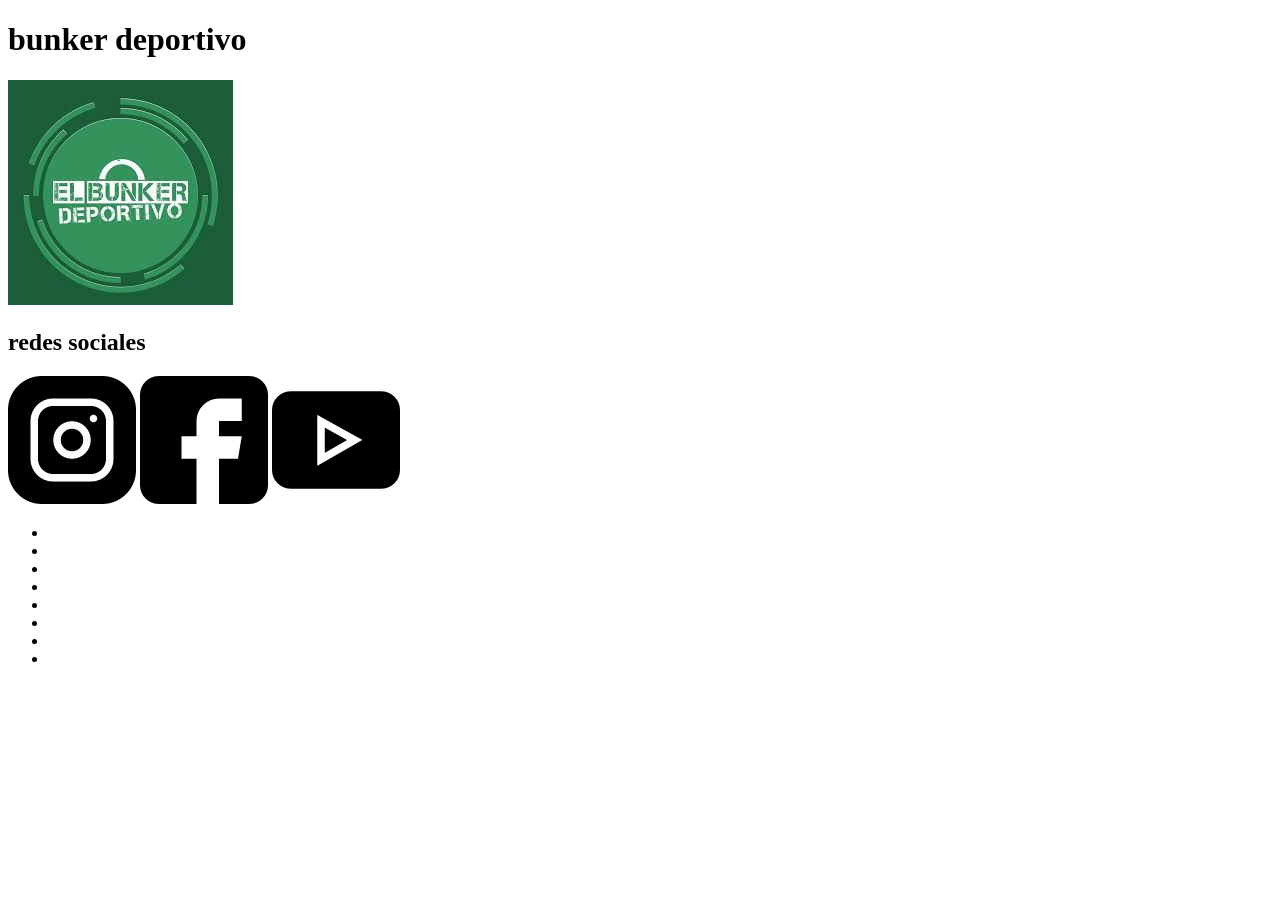
==== index.html @ fadd69ec "cree bunker deportivo" ====
<!DOCTYPE html>
<html lang="en">

<head>
    <meta charset="UTF-8">
    <meta name="viewport" content="width=device-width, initial-scale=1.0">
    <title>bunker deportivo</title>
</head>

<body>
    <h1>bunker deportivo</h1>
    <div>
        <img src="./assets/bunker logo.jpg" alt="logo">
    </div>
    <h2>redes sociales</h2>
    <div>
        <a href="https://www.instagram.com/bunkerdeportivo/"> <img src="./assets/insta.png" alt="red social"></a>
        <a href="https://www.facebook.com/elbunkerdeportivo"> <img src="./assets/face.png" alt="red social"></a>
        <a href="https://www.youtube.com/@fmmaster105.5"> <img src="./assets/iutu.png" alt="red social"></a>
    </div>
    <nav>
        <ul>
            <li></li>
            <li></li>
            <li></li>
            <li></li>
            <li></li>
            <li></li>
            <li></li>
            <li></li>
        </ul>
    </nav>
</body>

</html>
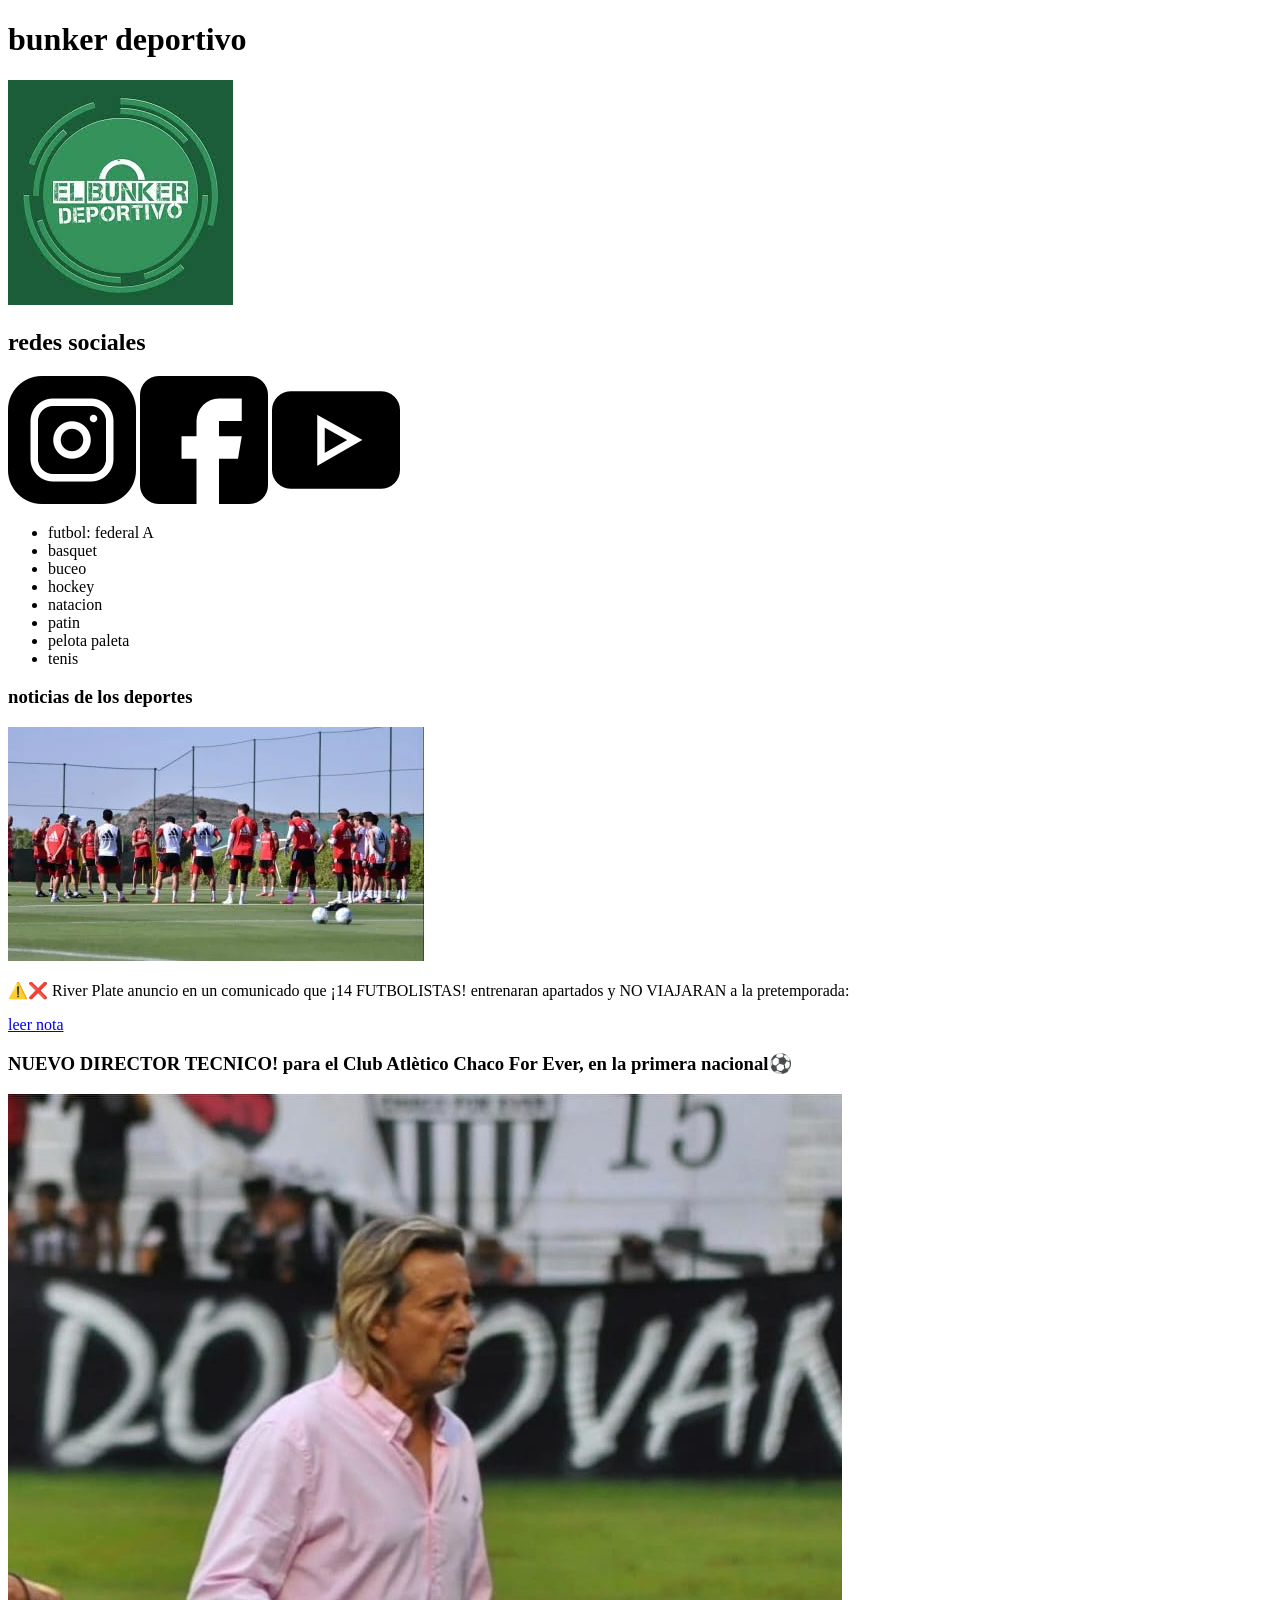
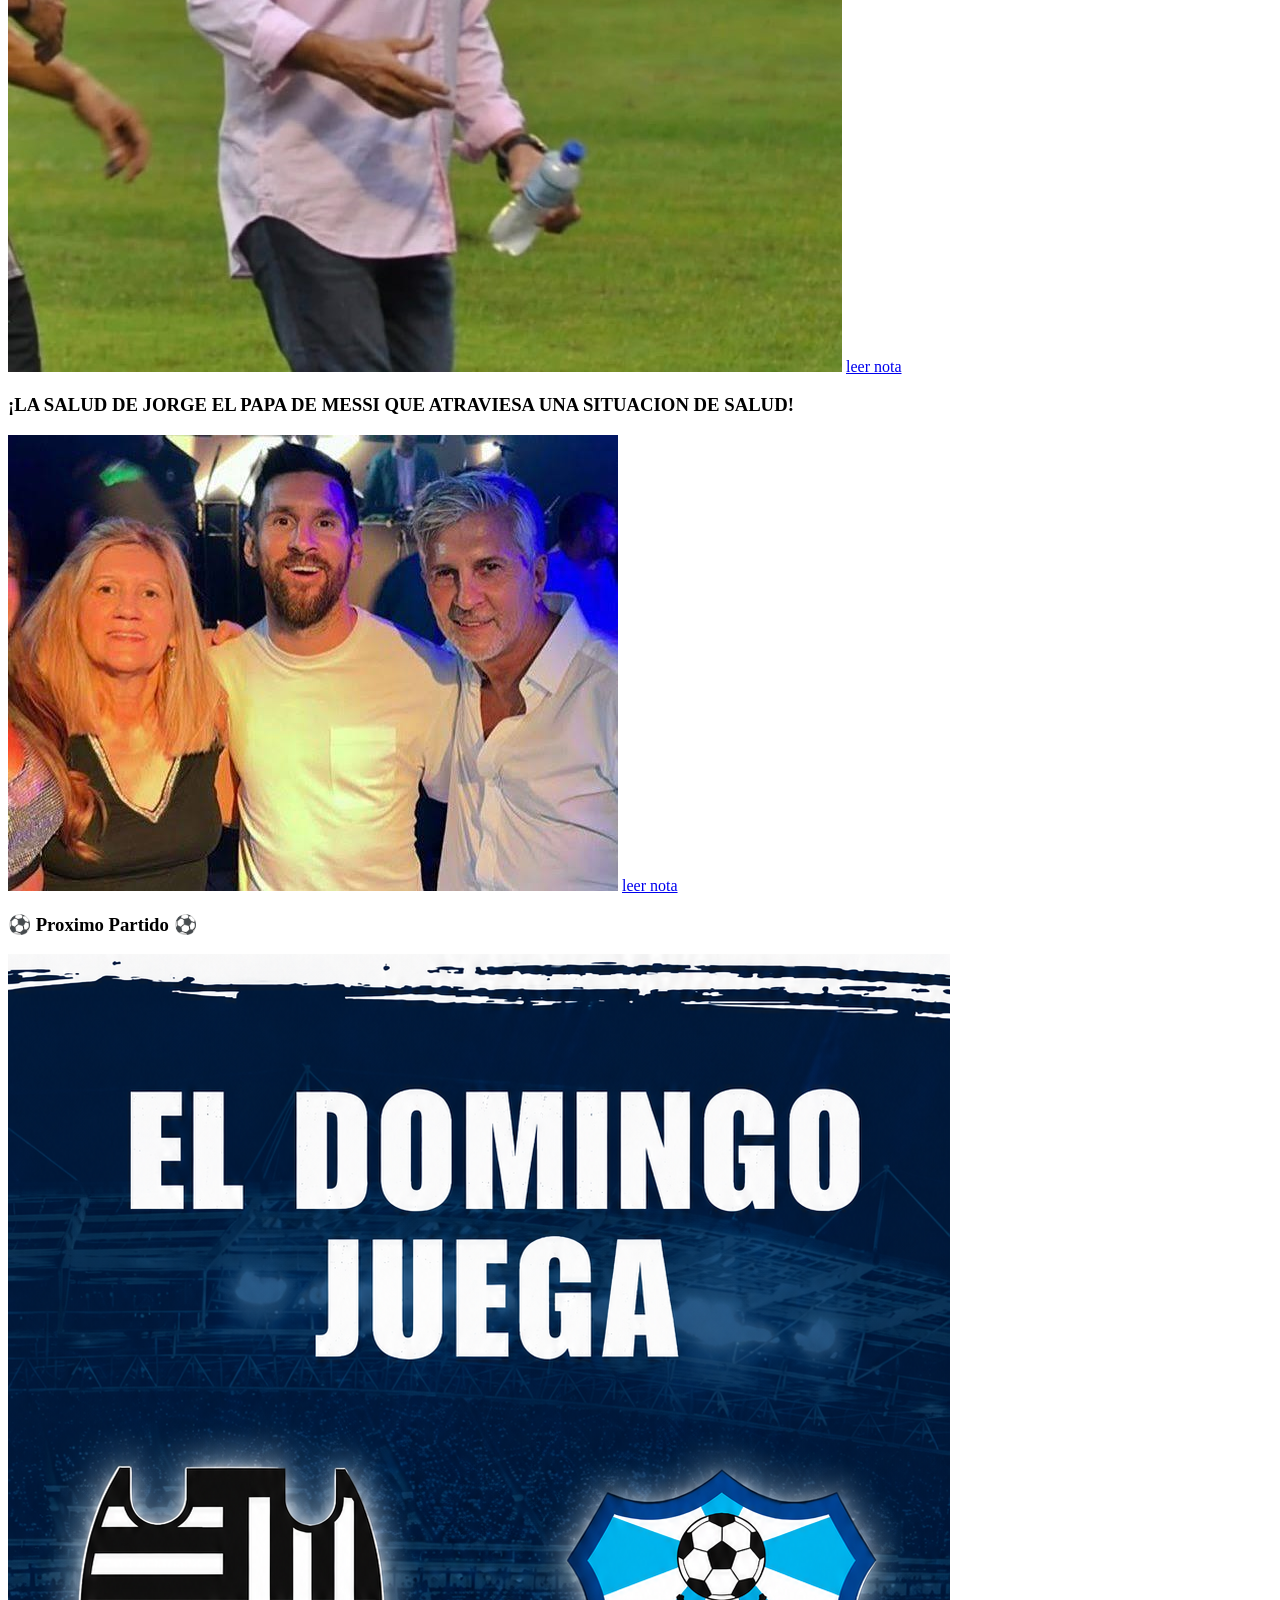
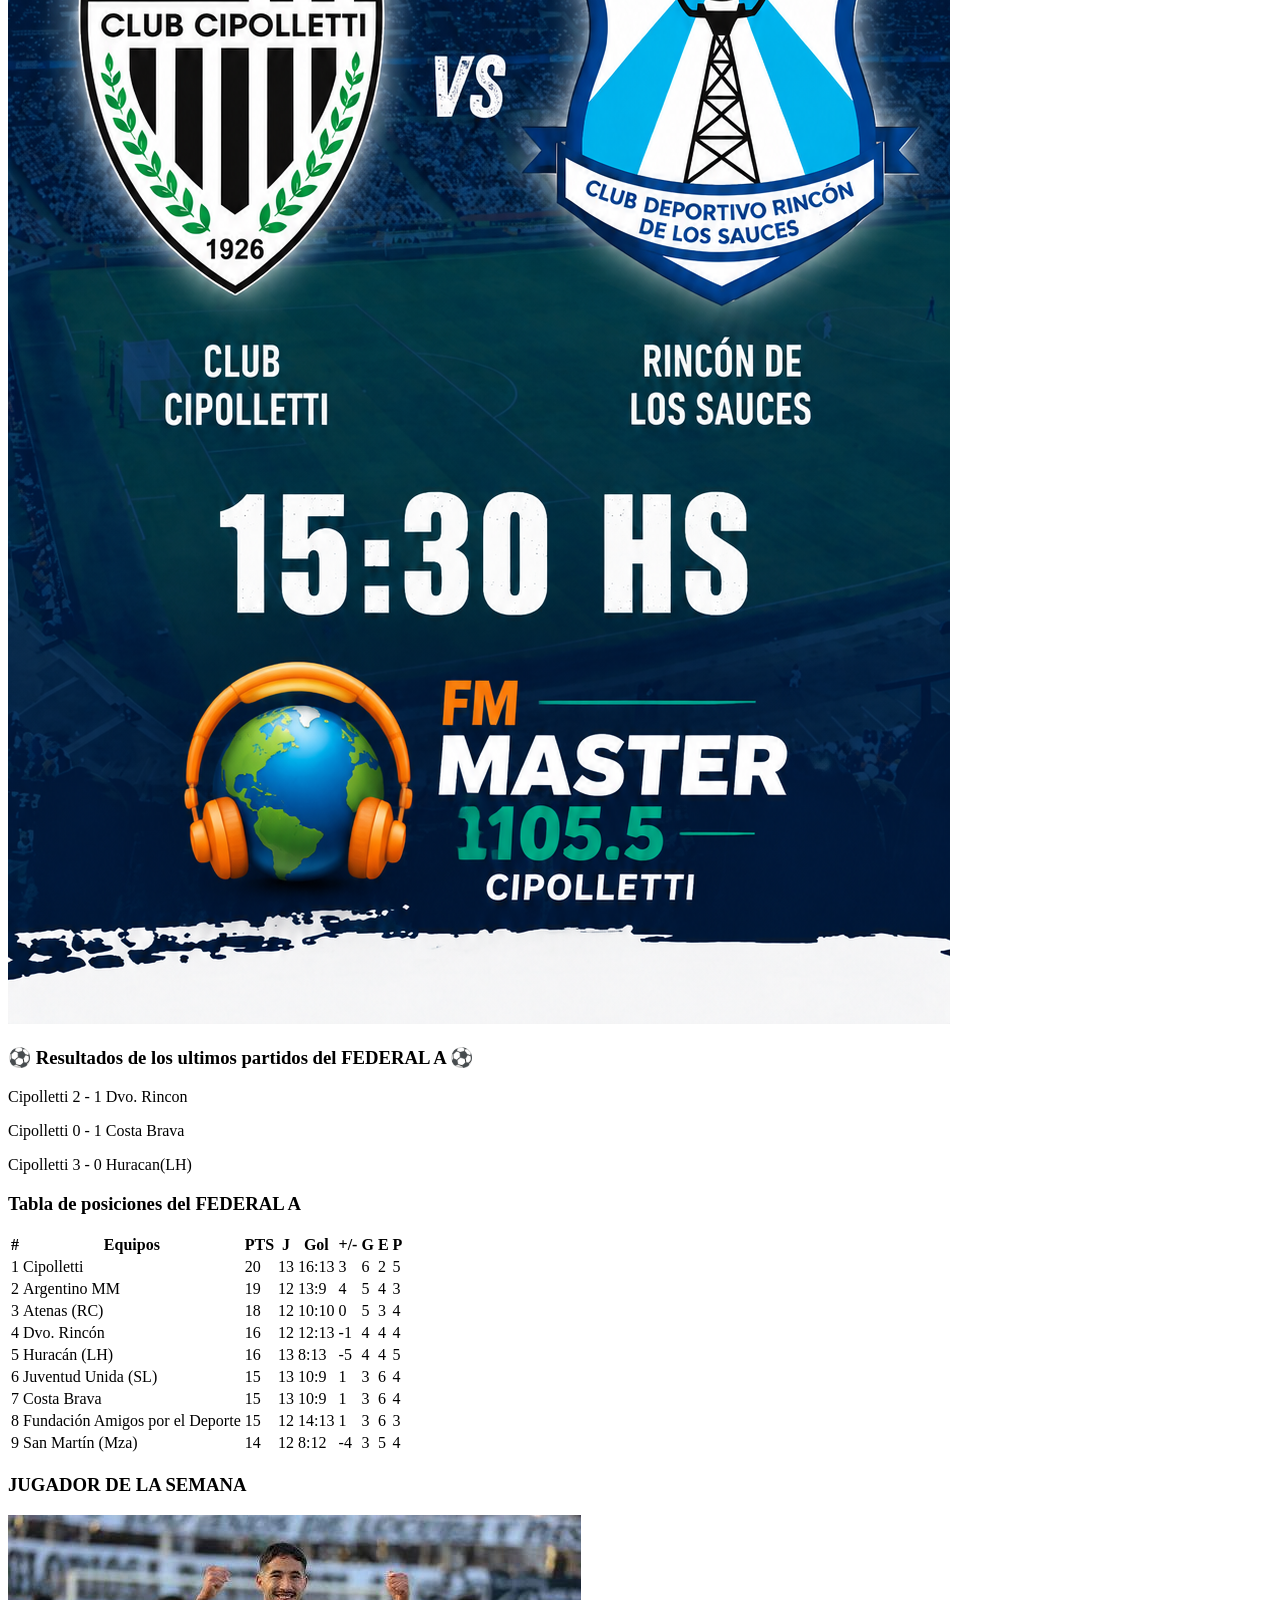
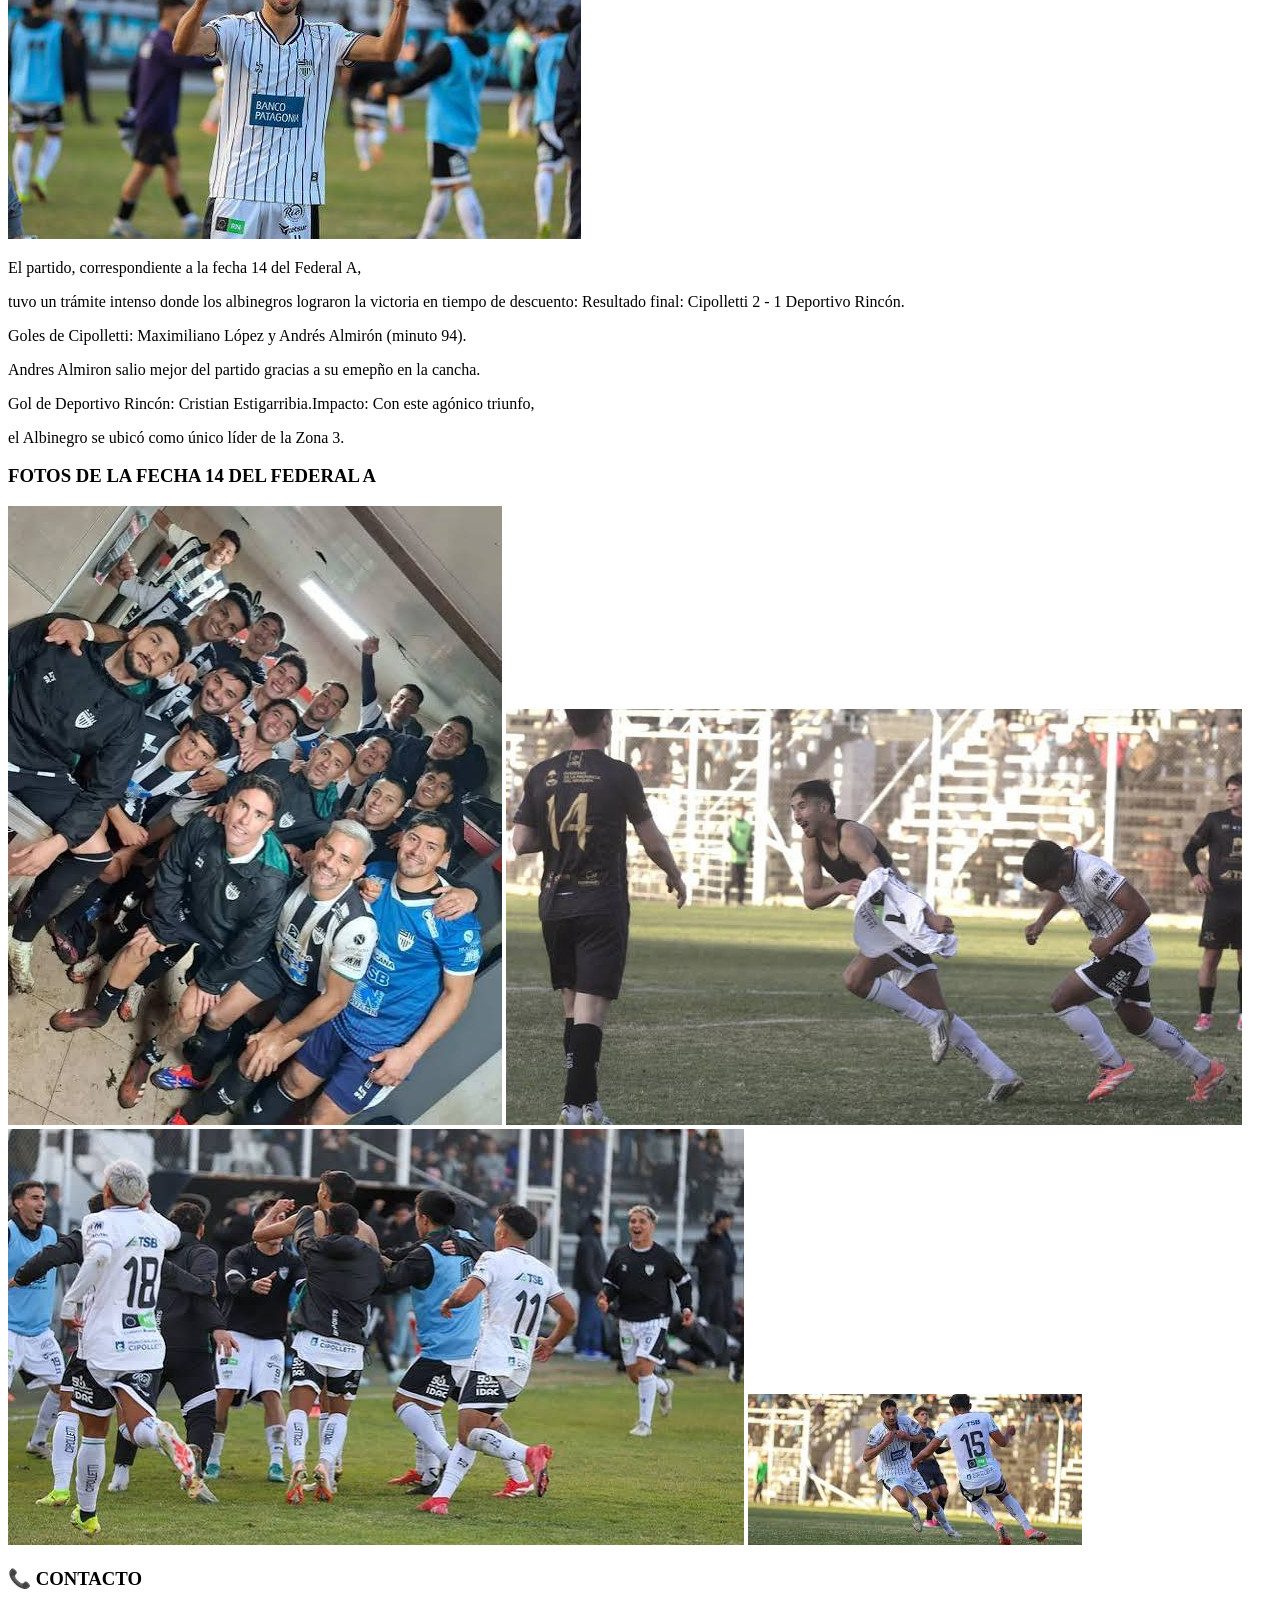
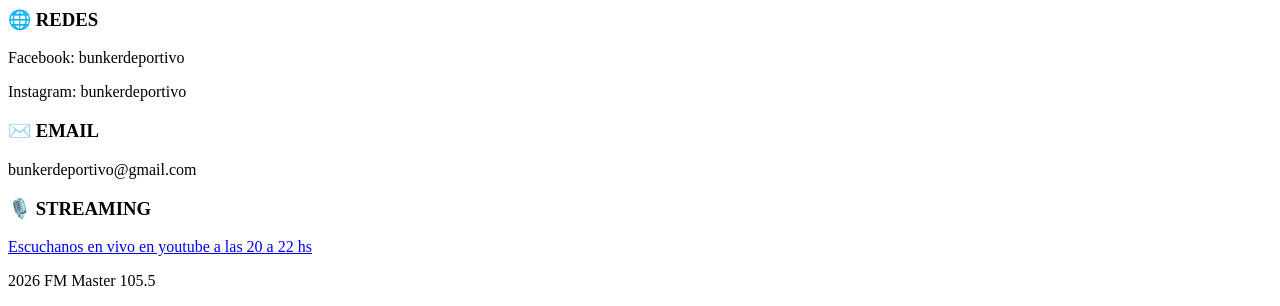
==== commit ad2f3ac0: "index terminado" ====
--- a/index.html
+++ b/index.html
@@ -8,28 +8,234 @@
 </head>
 
 <body>
-    <h1>bunker deportivo</h1>
-    <div>
-        <img src="./assets/bunker logo.jpg" alt="logo">
-    </div>
-    <h2>redes sociales</h2>
-    <div>
-        <a href="https://www.instagram.com/bunkerdeportivo/"> <img src="./assets/insta.png" alt="red social"></a>
-        <a href="https://www.facebook.com/elbunkerdeportivo"> <img src="./assets/face.png" alt="red social"></a>
-        <a href="https://www.youtube.com/@fmmaster105.5"> <img src="./assets/iutu.png" alt="red social"></a>
-    </div>
+    <header>
+        <h1>bunker deportivo</h1>
+        <div>
+            <img src="./assets/bunker logo.jpg" alt="logo">
+        </div>
+
+        <h2>redes sociales</h2>
+        <div>
+            <a href="https://www.instagram.com/bunkerdeportivo/"> <img src="./assets/insta.png" alt="red social"></a>
+            <a href="https://www.facebook.com/elbunkerdeportivo"> <img src="./assets/face.png" alt="red social"></a>
+            <a href="https://www.youtube.com/@fmmaster105.5"> <img src="./assets/iutu.png" alt="red social"></a>
+        </div>
+    </header>
     <nav>
         <ul>
-            <li></li>
-            <li></li>
-            <li></li>
-            <li></li>
-            <li></li>
-            <li></li>
-            <li></li>
-            <li></li>
+            <li>futbol: federal A</li>
+            <li>basquet</li>
+            <li>buceo</li>
+            <li>hockey</li>
+            <li>natacion</li>
+            <li>patin</li>
+            <li>pelota paleta</li>
+            <li>tenis</li>
         </ul>
     </nav>
+    <main>
+        <section>
+            <article>
+                <h3>noticias de los deportes</h3>
+                <img src="./assets/noticia 1.webp" alt="imagen">
+                <p>⚠️❌ River Plate anuncio en un comunicado que ¡14 FUTBOLISTAS! entrenaran apartados y NO VIAJARAN a la
+                    pretemporada:</p>
+                <a href="*" class="btn-leer-mas">leer nota</a>
+            </article>
+            <article>
+                <h3>NUEVO DIRECTOR TECNICO! para el Club Atlètico Chaco For Ever, en la primera nacional⚽</h3>
+                <img src="./assets/dt.jpg" alt="dt">
+                <a href="*" class="btn-leer-mas">leer nota</a>
+            </article>
+            <article>
+                <h3>¡LA SALUD DE JORGE EL PAPA DE MESSI QUE ATRAVIESA UNA SITUACION DE SALUD!</h3>
+                <img src="./assets/papa de pesi.jpg" alt="pessi">
+                <a href="*" class="btn-leer-mas">leer nota</a>
+            </article>
+        </section>
+    </main>
+    <section>
+        <div>
+            <h3> ⚽ Proximo Partido ⚽</h3>
+            <div>
+                <img src="./assets/partido cipo ori.png" alt="img">
+            </div>
+        </div>
+    </section>
+    <section>
+        <h3> ⚽ Resultados de los ultimos partidos del FEDERAL A ⚽ </h3>
+        <p>Cipolletti 2 - 1 Dvo. Rincon</p>
+        <p>Cipolletti 0 - 1 Costa Brava </p>
+        <p>Cipolletti 3 - 0 Huracan(LH)</p>
+    </section>
+    <section>
+        <table>
+            <h3> Tabla de posiciones del FEDERAL A</h3>
+            <tr>
+                <th>#</th>
+                <th>Equipos</th>
+                <th>PTS</th>
+                <th>J</th>
+                <th>Gol</th>
+                <th>+/-</th>
+                <th>G</th>
+                <th>E</th>
+                <th>P</th>
+            </tr>
+            <tr>
+                <td>1</td>
+                <td>Cipolletti</td>
+                <td>20</td>
+                <td>13</td>
+                <td>16:13</td>
+                <td>3</td>
+                <td>6</td>
+                <td>2</td>
+                <td>5</td>
+            </tr>
+            <tr>
+                <td>2</td>
+                <td>Argentino MM</td>
+                <td>19</td>
+                <td>12</td>
+                <td>13:9</td>
+                <td>4</td>
+                <td>5</td>
+                <td>4</td>
+                <td>3</td>
+            </tr>
+            <tr>
+                <td>3</td>
+                <td>Atenas (RC)</td>
+                <td>18</td>
+                <td>12</td>
+                <td>10:10</td>
+                <td>0</td>
+                <td>5</td>
+                <td>3</td>
+                <td>4</td>
+            </tr>
+            <tr>
+                <td>4</td>
+                <td>Dvo. Rincón</td>
+                <td>16</td>
+                <td>12</td>
+                <td>12:13</td>
+                <td>-1</td>
+                <td>4</td>
+                <td>4</td>
+                <td>4</td>
+            </tr>
+            <tr>
+                <td>5</td>
+                <td>Huracán (LH)</td>
+                <td>16</td>
+                <td>13</td>
+                <td>8:13</td>
+                <td>-5</td>
+                <td>4</td>
+                <td>4</td>
+                <td>5</td>
+            </tr>
+            <tr>
+                <td>6</td>
+                <td>Juventud Unida (SL)</td>
+                <td>15</td>
+                <td>13</td>
+                <td>10:9</td>
+                <td>1</td>
+                <td>3</td>
+                <td>6</td>
+                <td>4</td>
+            </tr>
+            <tr>
+                <td>7</td>
+                <td>Costa Brava</td>
+                <td>15</td>
+                <td>13</td>
+                <td>10:9</td>
+                <td>1</td>
+                <td>3</td>
+                <td>6</td>
+                <td>4</td>
+
+            </tr>
+            <tr>
+                <td>8</td>
+                <td>Fundación Amigos por el Deporte</td>
+                <td>15</td>
+                <td>12</td>
+                <td>14:13</td>
+                <td>1</td>
+                <td>3</td>
+                <td>6</td>
+                <td>3</td>
+
+            </tr>
+
+            <tr>
+                <td>9</td>
+                <td>San Martín (Mza)</td>
+                <td>14</td>
+                <td>12</td>
+                <td>8:12</td>
+                <td>-4</td>
+                <td>3</td>
+                <td>5</td>
+                <td>4</td>
+            </tr>
+        </table>
+        <section>
+            <h3> JUGADOR DE LA SEMANA </h3>
+            <div>
+                <img src="./assets/jugador del parti.jpg" alt="">
+            </div>
+            <p>El partido, correspondiente a la fecha 14 del Federal A,</p>
+            <p>tuvo un trámite intenso donde los albinegros lograron la victoria en tiempo de descuento: Resultado
+                final: Cipolletti 2 - 1 Deportivo Rincón. </p>
+            <p>Goles de Cipolletti: Maximiliano López y Andrés Almirón (minuto 94).</p>
+            <p>Andres Almiron salio mejor del partido gracias a su emepño en la cancha.</p>
+            <p>Gol de Deportivo Rincón: Cristian Estigarribia.Impacto: Con este agónico triunfo,</p>
+            <p>el Albinegro se ubicó como único líder de la Zona 3.</p>
+        </section>
+        <section>
+            <h3>FOTOS DE LA FECHA 14 DEL FEDERAL A</h3>
+            <div>
+                <img src="./assets/imagen 1111.jpg" alt="img">
+                <img src="./assets/imagen 222.jpg" alt="img">
+                <img src="./assets/imagen 333.jpg" alt="img">
+                <img src="./assets/imagen 444.jpg" alt="img">
+            </div>
+        </section>
+        <footer>
+            <section>
+                <h3>📞 CONTACTO</h3>
+                <p></p>
+            </section>
+
+            <section>
+                <h3>🌐 REDES</h3>
+                <p>Facebook: bunkerdeportivo</p>
+                <p>Instagram: bunkerdeportivo</p>
+            </section>
+
+            <section>
+                <h3>✉️ EMAIL</h3>
+                <p>bunkerdeportivo@gmail.com</p>
+            </section>
+
+            <section>
+                <h3>🎙️ STREAMING</h3>
+                <a href="https://www.youtube.com/@fmmaster105.5">Escuchanos en vivo en youtube a las 20 a 22 hs </a>
+            </section>
+            <p>2026 FM Master 105.5</p>
+
+        </footer>
 </body>
 
+</html>
+</section>
+
+</body>
+
 </html>
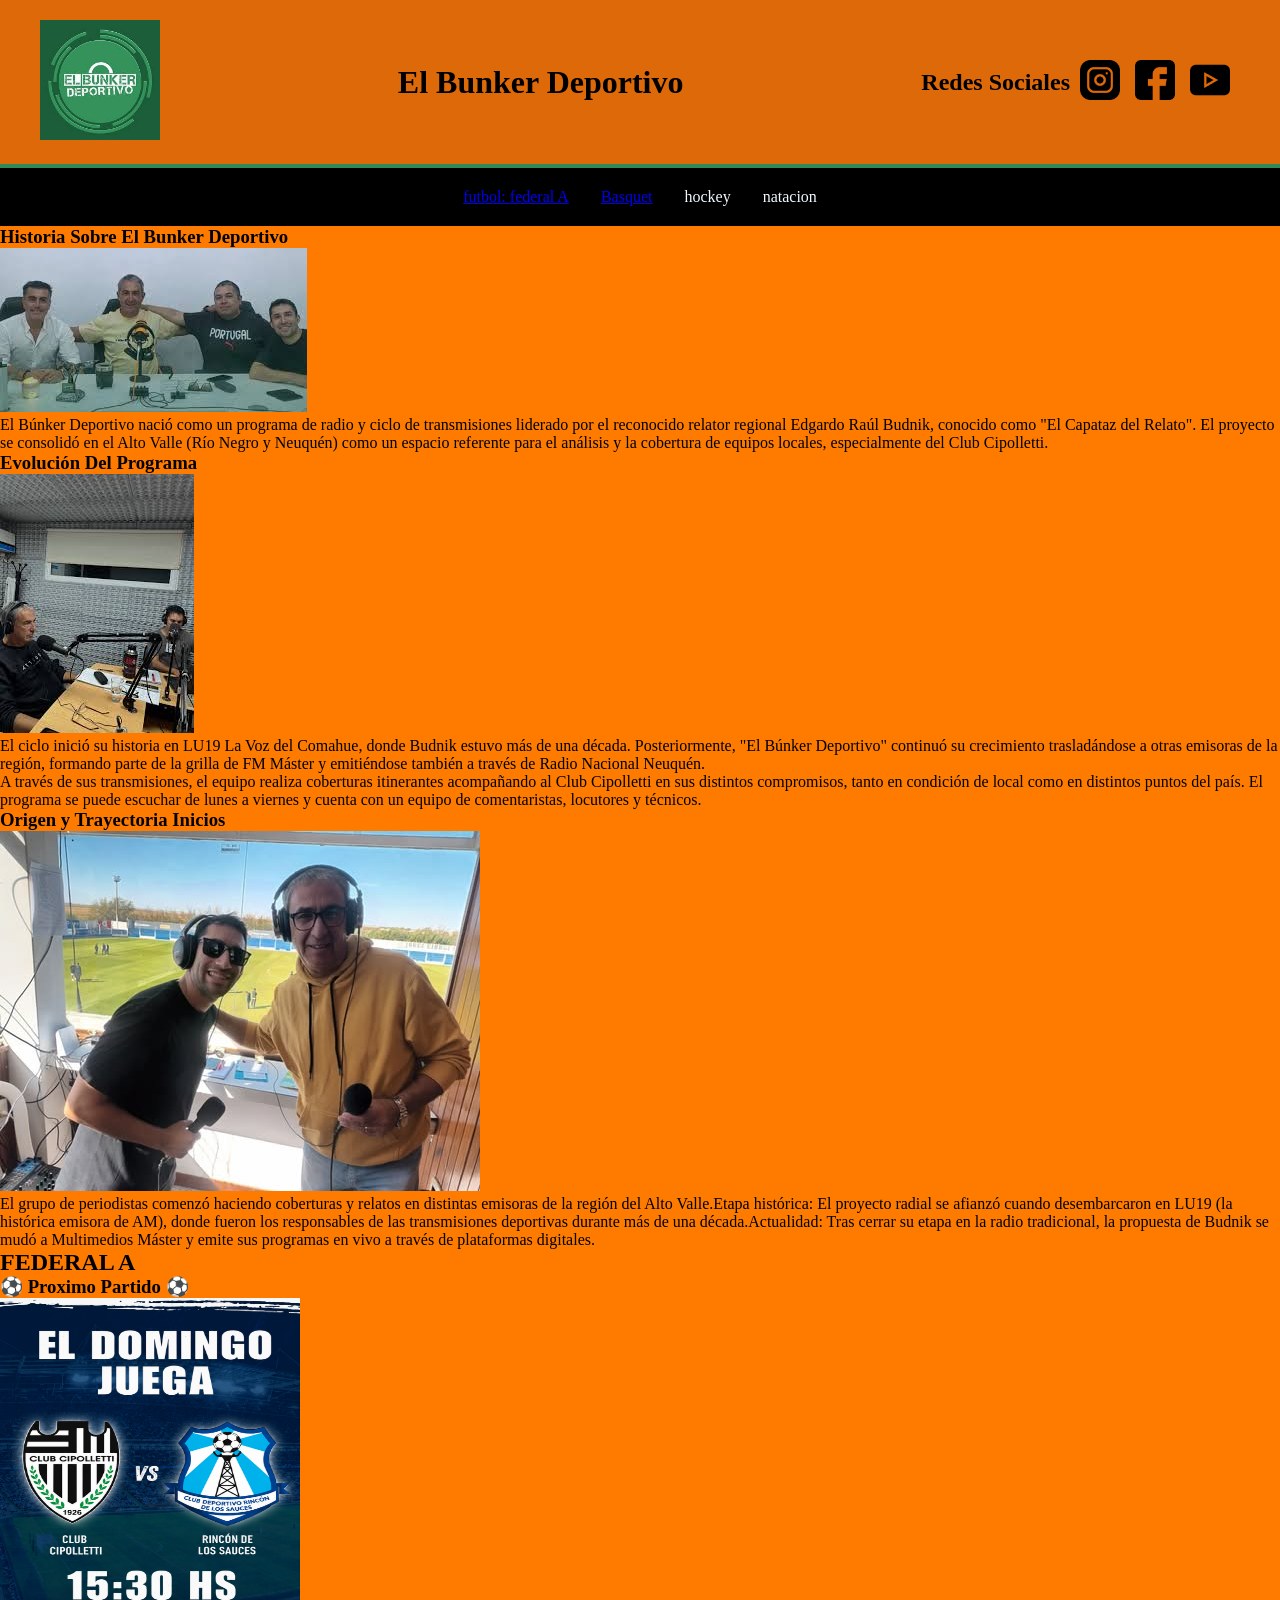
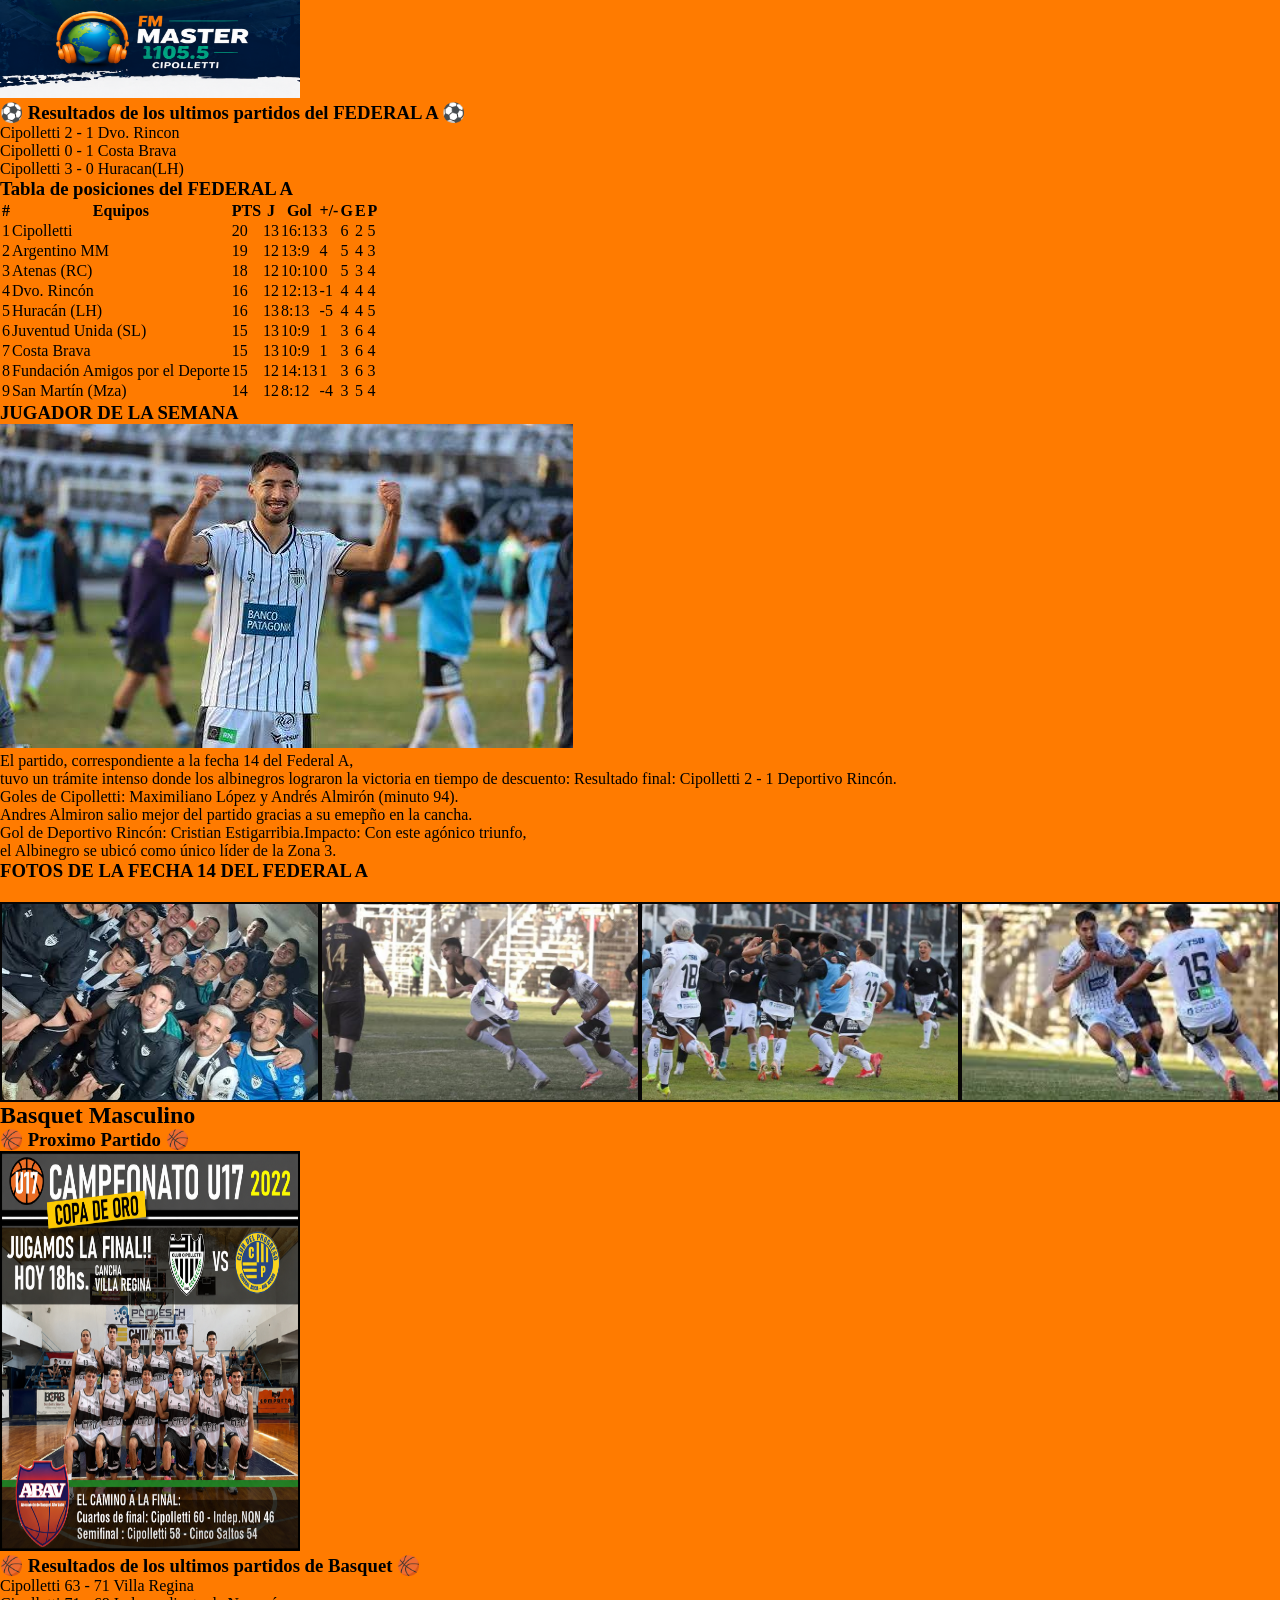
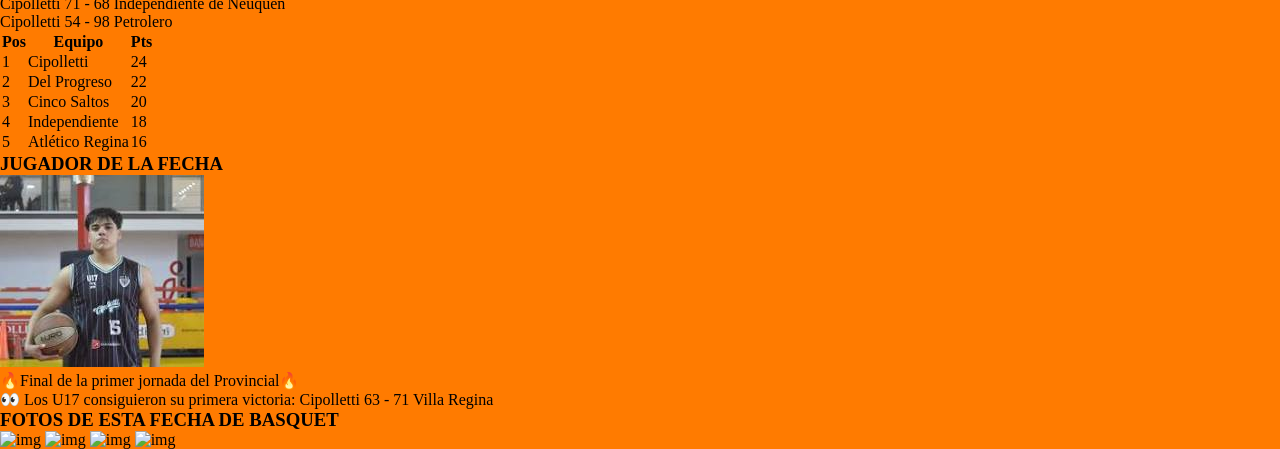
==== commit 59c36ce6: "seguir con el index" ====
--- a/index.html
+++ b/index.html
@@ -5,17 +5,16 @@
     <meta charset="UTF-8">
     <meta name="viewport" content="width=device-width, initial-scale=1.0">
     <title>bunker deportivo</title>
-</head>
+    <link rel="stylesheet" href="index.css">
 
 <body>
     <header>
-        <h1>bunker deportivo</h1>
         <div>
             <img src="./assets/bunker logo.jpg" alt="logo">
         </div>
-
-        <h2>redes sociales</h2>
-        <div>
+        <h1> El Bunker Deportivo</h1>
+        <h2>Redes Sociales</h2>
+        <div class="redes sociales">
             <a href="https://www.instagram.com/bunkerdeportivo/"> <img src="./assets/insta.png" alt="red social"></a>
             <a href="https://www.facebook.com/elbunkerdeportivo"> <img src="./assets/face.png" alt="red social"></a>
             <a href="https://www.youtube.com/@fmmaster105.5"> <img src="./assets/iutu.png" alt="red social"></a>
@@ -23,42 +22,39 @@
     </header>
     <nav>
         <ul>
-            <li>futbol: federal A</li>
-            <li>basquet</li>
-            <li>buceo</li>
+            <li><a href="#federalA">futbol: federal A</a></li>
+            <li><a href="#Basquet">Basquet</a></li>
             <li>hockey</li>
             <li>natacion</li>
-            <li>patin</li>
-            <li>pelota paleta</li>
-            <li>tenis</li>
         </ul>
     </nav>
     <main>
         <section>
             <article>
-                <h3>noticias de los deportes</h3>
-                <img src="./assets/noticia 1.webp" alt="imagen">
-                <p>⚠️❌ River Plate anuncio en un comunicado que ¡14 FUTBOLISTAS! entrenaran apartados y NO VIAJARAN a la
-                    pretemporada:</p>
-                <a href="*" class="btn-leer-mas">leer nota</a>
+                <h3>Historia Sobre El Bunker Deportivo</h3>
+                <img src="./assets/bunkerrrrr.jpg" alt="imagen">
+                <p>El Búnker Deportivo nació como un programa de radio y ciclo de transmisiones liderado por el reconocido relator regional Edgardo Raúl Budnik, conocido como "El Capataz del Relato". El proyecto se consolidó en el Alto Valle (Río Negro y Neuquén) como un espacio referente para el análisis y la cobertura de equipos locales, especialmente del Club Cipolletti.</p>
             </article>
             <article>
-                <h3>NUEVO DIRECTOR TECNICO! para el Club Atlètico Chaco For Ever, en la primera nacional⚽</h3>
-                <img src="./assets/dt.jpg" alt="dt">
-                <a href="*" class="btn-leer-mas">leer nota</a>
+                <h3>Evolución Del Programa</h3>
+                <img src="./assets/xd.jpg" alt="dt">
+                <p>El ciclo inició su historia en LU19 La Voz del Comahue, donde Budnik estuvo más de una década. Posteriormente, "El Búnker Deportivo" continuó su crecimiento trasladándose a otras emisoras de la región, formando parte de la grilla de FM Máster y emitiéndose también a través de Radio Nacional Neuquén.</p>
+                <p>A través de sus transmisiones, el equipo realiza coberturas itinerantes acompañando al Club Cipolletti en sus distintos compromisos, tanto en condición de local como en distintos puntos del país. El programa se puede escuchar de lunes a viernes y cuenta con un equipo de comentaristas, locutores y técnicos.</p>
             </article>
             <article>
-                <h3>¡LA SALUD DE JORGE EL PAPA DE MESSI QUE ATRAVIESA UNA SITUACION DE SALUD!</h3>
-                <img src="./assets/papa de pesi.jpg" alt="pessi">
-                <a href="*" class="btn-leer-mas">leer nota</a>
+                <h3>Origen y Trayectoria Inicios </h3>
+                <img src="./assets/ayyyayayç+.jpg" alt="pessi">
+                <p>El grupo de periodistas comenzó haciendo coberturas y relatos en distintas emisoras de la región del Alto Valle.Etapa histórica: El proyecto radial se afianzó cuando desembarcaron en LU19 (la histórica emisora de AM), donde fueron los responsables de las transmisiones deportivas durante más de una década.Actualidad: Tras cerrar su etapa en la radio tradicional, la propuesta de Budnik se mudó a Multimedios Máster y emite sus programas en vivo a través de plataformas digitales.</p>
             </article>
         </section>
     </main>
+    
     <section>
         <div>
+            <h2 id="federalA">FEDERAL A</h2>
             <h3> ⚽ Proximo Partido ⚽</h3>
             <div>
-                <img src="./assets/partido cipo ori.png" alt="img">
+                <img src="./assets/partido cipo ori.png" alt="img" class="imgpartido">
             </div>
         </div>
     </section>
@@ -200,41 +196,88 @@
         </section>
         <section>
             <h3>FOTOS DE LA FECHA 14 DEL FEDERAL A</h3>
-            <div>
+            <div class="galeria">
                 <img src="./assets/imagen 1111.jpg" alt="img">
                 <img src="./assets/imagen 222.jpg" alt="img">
                 <img src="./assets/imagen 333.jpg" alt="img">
                 <img src="./assets/imagen 444.jpg" alt="img">
             </div>
         </section>
-        <footer>
-            <section>
-                <h3>📞 CONTACTO</h3>
-                <p></p>
-            </section>
-
-            <section>
-                <h3>🌐 REDES</h3>
-                <p>Facebook: bunkerdeportivo</p>
-                <p>Instagram: bunkerdeportivo</p>
-            </section>
-
-            <section>
-                <h3>✉️ EMAIL</h3>
-                <p>bunkerdeportivo@gmail.com</p>
-            </section>
-
-            <section>
-                <h3>🎙️ STREAMING</h3>
-                <a href="https://www.youtube.com/@fmmaster105.5">Escuchanos en vivo en youtube a las 20 a 22 hs </a>
-            </section>
-            <p>2026 FM Master 105.5</p>
-
-        </footer>
+        
+        <section>
+        <div>
+            <h2 id="Basquet">Basquet Masculino</h2>
+            <h3> 🏀 Proximo Partido 🏀</h3>
+            <div>
+                <img src="./assets/basquet.png" alt="img" class="imgpartido">
+            </div>
+        </div>
+        <section>
+        <h3> 🏀 Resultados de los ultimos partidos de Basquet 🏀 </h3>
+        <p>Cipolletti 63 - 71 Villa Regina </p>
+        <p>Cipolletti 71 - 68 Independiente de Neuquén </p>
+        <p>Cipolletti 54 - 98 Petrolero</p>
+    </section>
+    </section>
+    <table>
+    <tr>
+        <th>Pos</th>
+        <th>Equipo</th>
+        <th>Pts</th>
+    </tr>
+
+    <tr>
+        <td>1</td>
+        <td>Cipolletti</td>
+        <td>24</td>
+    </tr>
+
+    <tr>
+        <td>2</td>
+        <td>Del Progreso</td>
+        <td>22</td>
+    </tr>
+
+    <tr>
+        <td>3</td>
+        <td>Cinco Saltos</td>
+        <td>20</td>
+    </tr>
+
+    <tr>
+        <td>4</td>
+        <td>Independiente</td>
+        <td>18</td>
+    </tr>
+
+    <tr>
+        <td>5</td>
+        <td>Atlético Regina</td>
+        <td>16</td>
+    </tr>
+</table>
+<section>
+            <h3> JUGADOR DE LA FECHA </h3>
+            <div>
+                <img src="./assets/lol.jpg" alt="">
+            </div>
+            <p>🔥Final de la primer jornada del Provincial🔥</p>
+            <p> 👀 Los U17 consiguieron su primera victoria: Cipolletti 63 - 71 Villa Regina</p>
+        </section>
+        <section>
+            <h3>FOTOS DE ESTA FECHA DE BASQUET</h3>
+            <div class="galeriabasqeut">
+                <img src="./assets/" alt="img">
+                <img src="./assets/" alt="img">
+                <img src="./assets/" alt="img">
+                <img src="./assets/" alt="img">
+            </div>
+        </section>
+
+
 </body>
-
 </html>
-</section>
+
 
 </body>
 
--- a/index.css
+++ b/index.css
@@ -0,0 +1,80 @@
+* {
+  margin: 0;
+  padding: 0;
+  box-sizing: border-box;
+}
+
+body {
+  background-color: #FF7B00;
+}
+
+header {
+  background-color: rgb(222, 105, 9);
+  display: flex;
+  justify-content: space-between;
+  align-items: center;
+  padding: 20px 40px;
+  border-bottom: 4px solid #2E8B57
+}
+
+header img {
+  width: 120px;
+  height: auto;
+}
+
+h1 {
+  text-align: center;
+  flex: 1;
+  font-size: 2rem;
+}
+
+
+.redes {
+  display: flex;
+  align-items: center;
+  gap: 15px;
+  padding: 10px;
+}
+
+.redes h2 {
+  font-size: 1.2em;
+
+}
+
+.redes img {
+  width: 40px;
+  height: 40px;
+}
+
+nav ul {
+  list-style: none;
+  display: flex;
+  justify-content: center;
+  gap: 2em;
+  background-color: #000000;
+  color: aliceblue;
+  padding: 20px;
+}
+
+.imgpartido {
+  height: 400px;
+  width: 300px;
+}
+
+.galeria {
+  display: flex;
+  width: 100%;
+  margin-top: 20px;
+}
+
+.galeria img {
+  width: 25%;
+  height: 200px;
+  object-fit: cover;
+  border: 2px solid #070606;
+  transition: 0.3s;
+}
+
+.galeria img:hover {
+  transform: scale(1.05);
+}
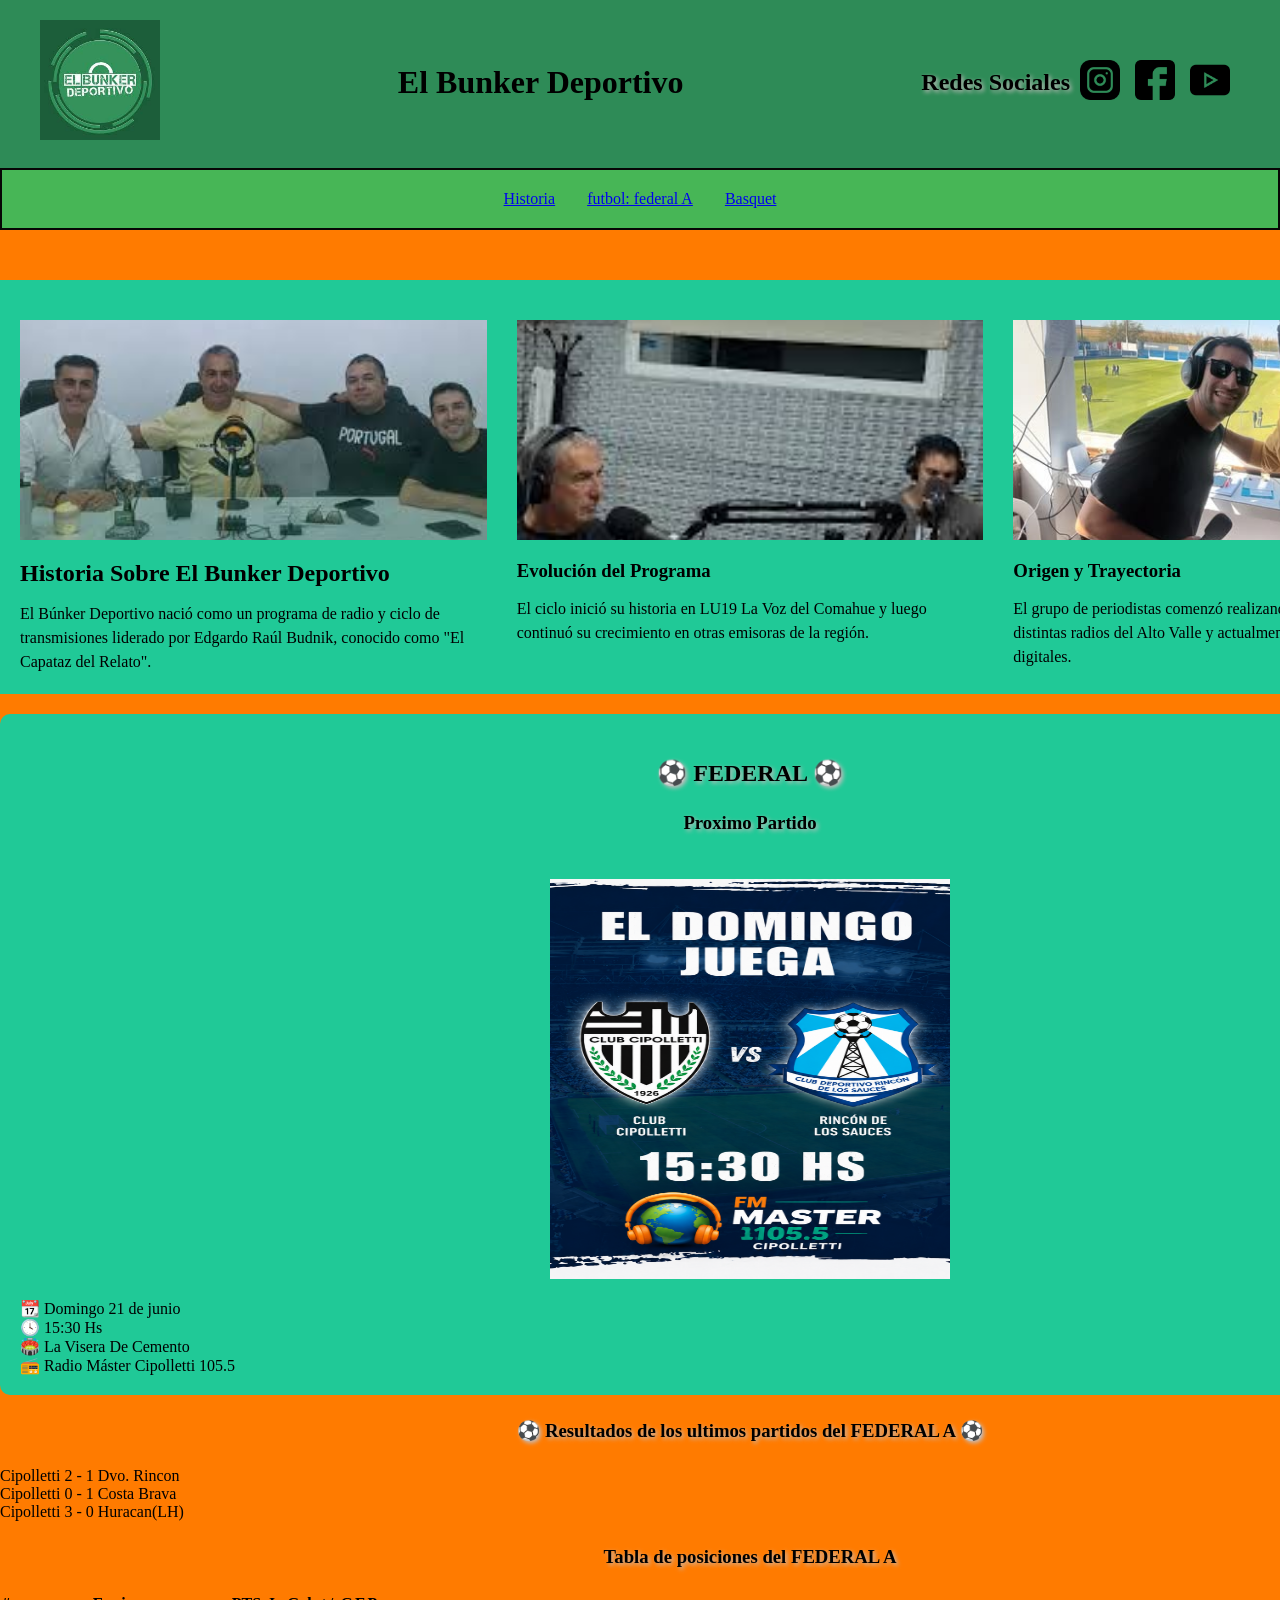
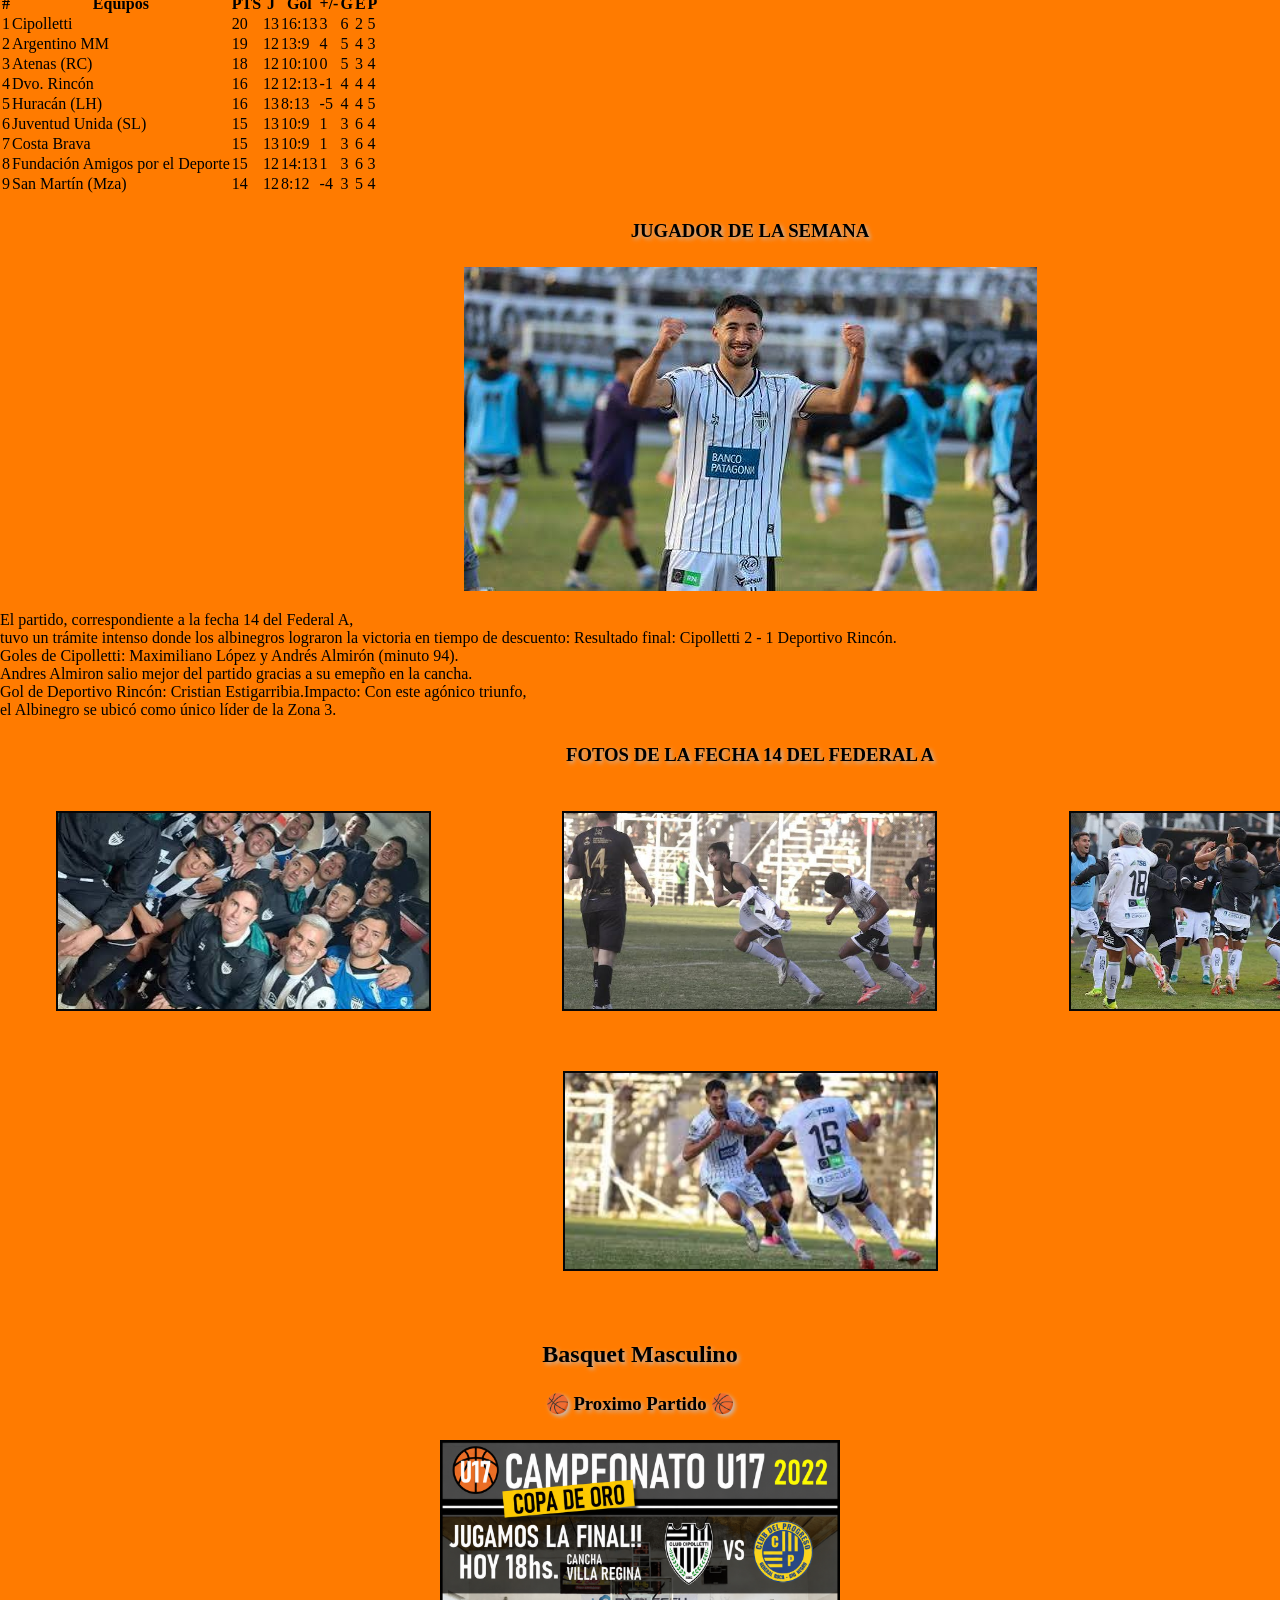
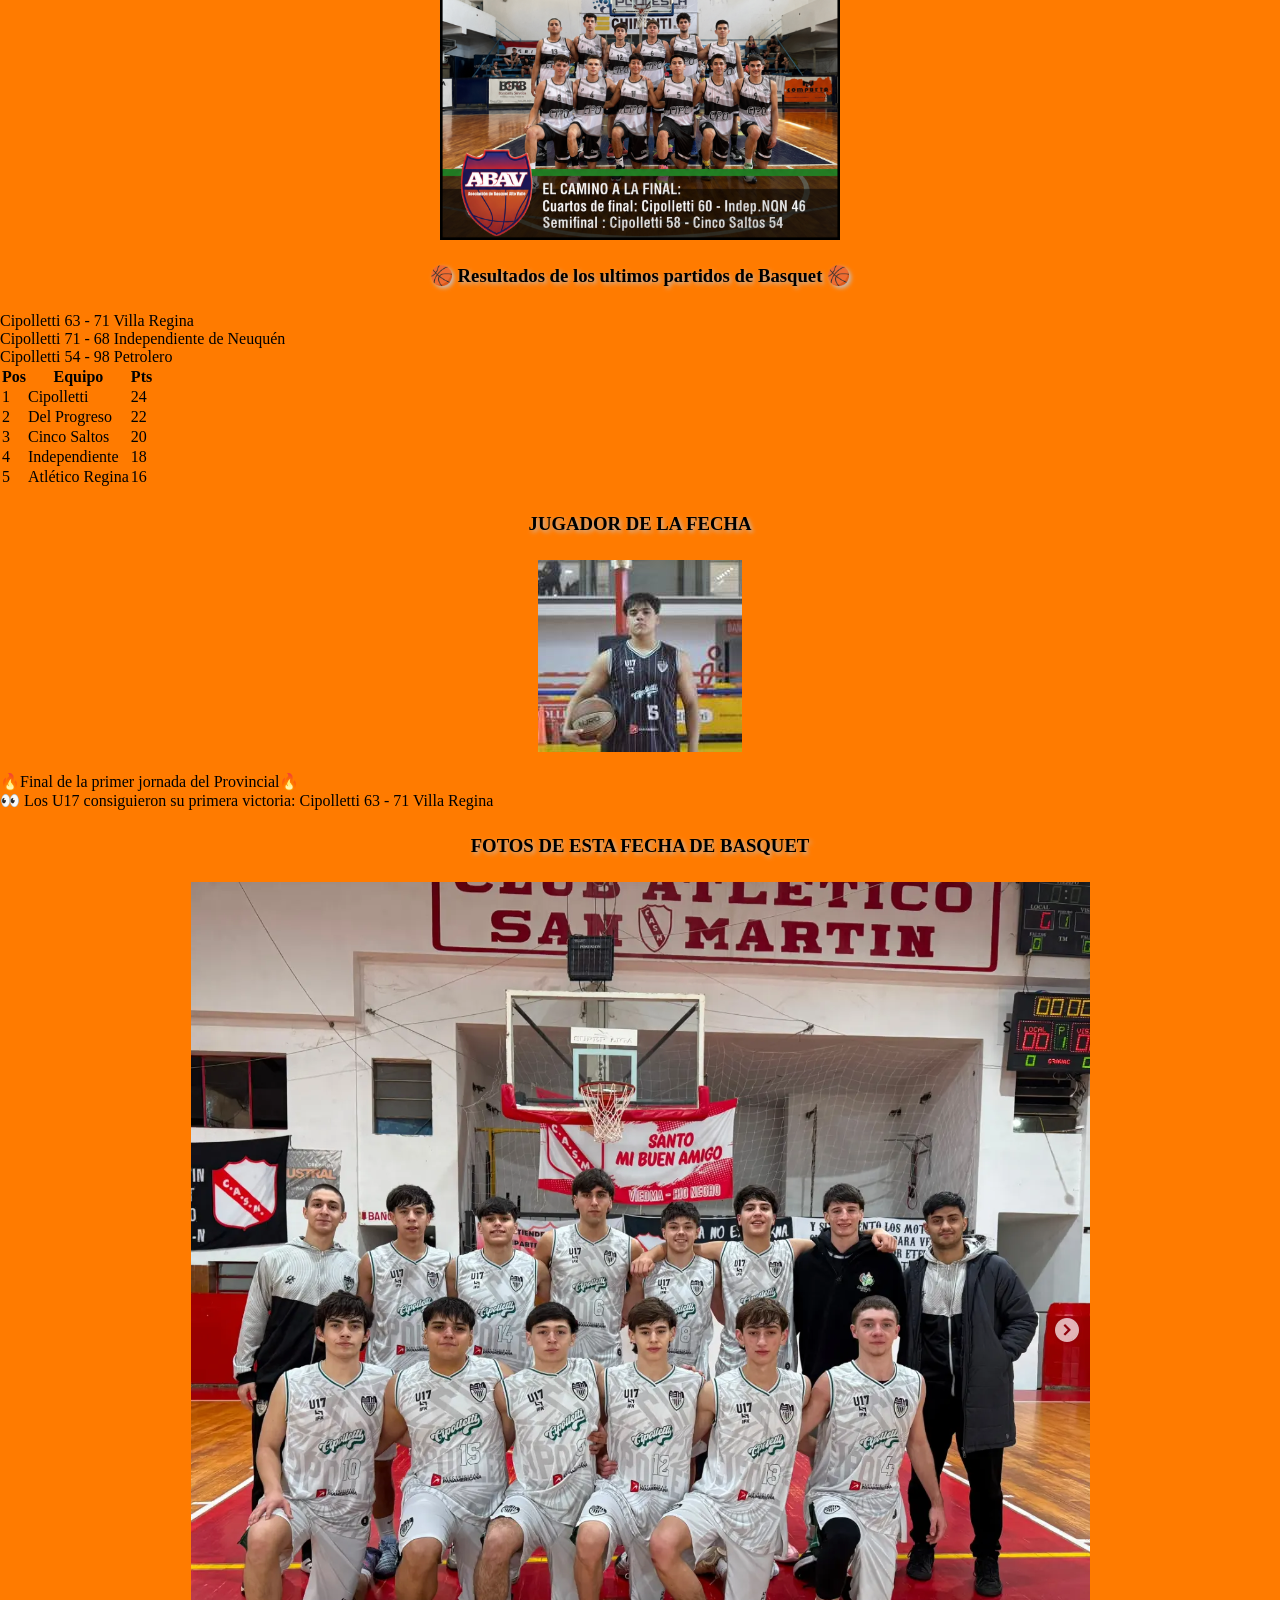
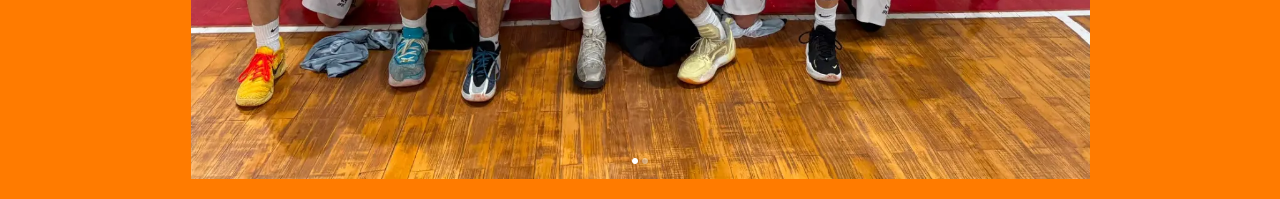
==== commit 1f007709: "index terminado, y seguir con el css" ====
--- a/index.html
+++ b/index.html
@@ -22,41 +22,65 @@
     </header>
     <nav>
         <ul>
+            <li><a href="#historia">Historia</a></li>
             <li><a href="#federalA">futbol: federal A</a></li>
             <li><a href="#Basquet">Basquet</a></li>
-            <li>hockey</li>
-            <li>natacion</li>
         </ul>
     </nav>
-    <main>
-        <section>
+
+    <main class="container">
+
+        <section class="noticias">
+
             <article>
-                <h3>Historia Sobre El Bunker Deportivo</h3>
                 <img src="./assets/bunkerrrrr.jpg" alt="imagen">
-                <p>El Búnker Deportivo nació como un programa de radio y ciclo de transmisiones liderado por el reconocido relator regional Edgardo Raúl Budnik, conocido como "El Capataz del Relato". El proyecto se consolidó en el Alto Valle (Río Negro y Neuquén) como un espacio referente para el análisis y la cobertura de equipos locales, especialmente del Club Cipolletti.</p>
+
+                <h2>Historia Sobre El Bunker Deportivo</h2>
+
+                <p>
+                    El Búnker Deportivo nació como un programa de radio y ciclo de transmisiones
+                    liderado por Edgardo Raúl Budnik, conocido como "El Capataz del Relato".
+                </p>
             </article>
+
             <article>
-                <h3>Evolución Del Programa</h3>
                 <img src="./assets/xd.jpg" alt="dt">
-                <p>El ciclo inició su historia en LU19 La Voz del Comahue, donde Budnik estuvo más de una década. Posteriormente, "El Búnker Deportivo" continuó su crecimiento trasladándose a otras emisoras de la región, formando parte de la grilla de FM Máster y emitiéndose también a través de Radio Nacional Neuquén.</p>
-                <p>A través de sus transmisiones, el equipo realiza coberturas itinerantes acompañando al Club Cipolletti en sus distintos compromisos, tanto en condición de local como en distintos puntos del país. El programa se puede escuchar de lunes a viernes y cuenta con un equipo de comentaristas, locutores y técnicos.</p>
+
+                <h3>Evolución del Programa</h3>
+
+                <p>
+                    El ciclo inició su historia en LU19 La Voz del Comahue y luego continuó su
+                    crecimiento en otras emisoras de la región.
+                </p>
             </article>
+
             <article>
-                <h3>Origen y Trayectoria Inicios </h3>
                 <img src="./assets/ayyyayayç+.jpg" alt="pessi">
-                <p>El grupo de periodistas comenzó haciendo coberturas y relatos en distintas emisoras de la región del Alto Valle.Etapa histórica: El proyecto radial se afianzó cuando desembarcaron en LU19 (la histórica emisora de AM), donde fueron los responsables de las transmisiones deportivas durante más de una década.Actualidad: Tras cerrar su etapa en la radio tradicional, la propuesta de Budnik se mudó a Multimedios Máster y emite sus programas en vivo a través de plataformas digitales.</p>
+
+                <h3>Origen y Trayectoria</h3>
+
+                <p>
+                    El grupo de periodistas comenzó realizando coberturas deportivas en distintas
+                    radios del Alto Valle y actualmente transmite por plataformas digitales.
+                </p>
             </article>
         </section>
-    </main>
-    
-    <section>
-        <div>
-            <h2 id="federalA">FEDERAL A</h2>
-            <h3> ⚽ Proximo Partido ⚽</h3>
+        <section class="federal">
+     
+            <h2 id="federalA"> ⚽ FEDERAL ⚽ </h2>
+            <h3>  Proximo Partido </h3>
+            <div class="proximopartido">
+                <img src="./assets/partido cipo ori.png" alt="img" class="imgpartido">
+                
+            </div>
             <div>
-                <img src="./assets/partido cipo ori.png" alt="img" class="imgpartido">
-            </div>
-        </div>
+                    <p>📆 Domingo 21 de junio</p>
+                    <p>🕓 15:30 Hs</p>
+                    <p>🏟️ La Visera De Cemento</p>
+                    <p>📻 Radio Máster Cipolletti 105.5</p>
+
+                </div>
+     
     </section>
     <section>
         <h3> ⚽ Resultados de los ultimos partidos del FEDERAL A ⚽ </h3>
@@ -203,60 +227,64 @@
                 <img src="./assets/imagen 444.jpg" alt="img">
             </div>
         </section>
-        
-        <section>
-        <div>
-            <h2 id="Basquet">Basquet Masculino</h2>
-            <h3> 🏀 Proximo Partido 🏀</h3>
+
+    </main>
+
+    
+
+        <section>
             <div>
-                <img src="./assets/basquet.png" alt="img" class="imgpartido">
-            </div>
-        </div>
-        <section>
-        <h3> 🏀 Resultados de los ultimos partidos de Basquet 🏀 </h3>
-        <p>Cipolletti 63 - 71 Villa Regina </p>
-        <p>Cipolletti 71 - 68 Independiente de Neuquén </p>
-        <p>Cipolletti 54 - 98 Petrolero</p>
-    </section>
-    </section>
-    <table>
-    <tr>
-        <th>Pos</th>
-        <th>Equipo</th>
-        <th>Pts</th>
-    </tr>
-
-    <tr>
-        <td>1</td>
-        <td>Cipolletti</td>
-        <td>24</td>
-    </tr>
-
-    <tr>
-        <td>2</td>
-        <td>Del Progreso</td>
-        <td>22</td>
-    </tr>
-
-    <tr>
-        <td>3</td>
-        <td>Cinco Saltos</td>
-        <td>20</td>
-    </tr>
-
-    <tr>
-        <td>4</td>
-        <td>Independiente</td>
-        <td>18</td>
-    </tr>
-
-    <tr>
-        <td>5</td>
-        <td>Atlético Regina</td>
-        <td>16</td>
-    </tr>
-</table>
-<section>
+                <h2 id="Basquet">Basquet Masculino</h2>
+                <h3> 🏀 Proximo Partido 🏀</h3>
+                <div>
+                    <img src="./assets/basquet.png" alt="img" class="imgpartido">
+                </div>
+            </div>
+            <section>
+                <h3> 🏀 Resultados de los ultimos partidos de Basquet 🏀 </h3>
+                <p>Cipolletti 63 - 71 Villa Regina </p>
+                <p>Cipolletti 71 - 68 Independiente de Neuquén </p>
+                <p>Cipolletti 54 - 98 Petrolero</p>
+            </section>
+        </section>
+        <table>
+            <tr>
+                <th>Pos</th>
+                <th>Equipo</th>
+                <th>Pts</th>
+            </tr>
+
+            <tr>
+                <td>1</td>
+                <td>Cipolletti</td>
+                <td>24</td>
+            </tr>
+
+            <tr>
+                <td>2</td>
+                <td>Del Progreso</td>
+                <td>22</td>
+            </tr>
+
+            <tr>
+                <td>3</td>
+                <td>Cinco Saltos</td>
+                <td>20</td>
+            </tr>
+
+            <tr>
+                <td>4</td>
+                <td>Independiente</td>
+                <td>18</td>
+            </tr>
+
+            <tr>
+                <td>5</td>
+                <td>Atlético Regina</td>
+                <td>16</td>
+            </tr>
+        </table>
+        <section>
             <h3> JUGADOR DE LA FECHA </h3>
             <div>
                 <img src="./assets/lol.jpg" alt="">
@@ -267,15 +295,12 @@
         <section>
             <h3>FOTOS DE ESTA FECHA DE BASQUET</h3>
             <div class="galeriabasqeut">
-                <img src="./assets/" alt="img">
-                <img src="./assets/" alt="img">
-                <img src="./assets/" alt="img">
-                <img src="./assets/" alt="img">
-            </div>
-        </section>
-
-
+                <img src="./assets/u17.png" alt="img">
+            </div>
+        </section>
+        </main>
 </body>
+
 </html>
 
 
--- a/index.css
+++ b/index.css
@@ -5,21 +5,23 @@
 }
 
 body {
-  background-color: #FF7B00;
+    background-color: #FF7B00;
 }
 
 header {
-  background-color: rgb(222, 105, 9);
+  background-color: #2E8B57;
   display: flex;
   justify-content: space-between;
   align-items: center;
   padding: 20px 40px;
-  border-bottom: 4px solid #2E8B57
+  border-bottom: 4px solid #2E8B57;
 }
 
 header img {
   width: 120px;
   height: auto;
+  display: inline-block;
+  margin: 0;
 }
 
 h1 {
@@ -28,6 +30,11 @@
   font-size: 2rem;
 }
 
+/* Centrar todos los h2 y h3 */
+h2,
+h3 {
+  text-align: center;
+}
 
 .redes {
   display: flex;
@@ -38,12 +45,13 @@
 
 .redes h2 {
   font-size: 1.2em;
-
 }
 
 .redes img {
   width: 40px;
   height: 40px;
+  display: inline-block;
+  margin: 0;
 }
 
 nav ul {
@@ -51,20 +59,41 @@
   display: flex;
   justify-content: center;
   gap: 2em;
-  background-color: #000000;
+  background-color: #47b656;
   color: aliceblue;
   padding: 20px;
+  border: 2px solid #070606;
+}
+
+/* Federal A */
+/* Main */
+.container {
+    width: 1500px;
+    margin: 50px auto;
+}
+
+h2,h3 {
+  text-align: center;
+  margin: 25px 0;
+  text-shadow: 2px 2px 4px rgb(197, 190, 190);
 }
 
 .imgpartido {
+  width: 300px;
   height: 400px;
-  width: 300px;
+}
+.img{
+  height: 10px;
+  width: 20px;
 }
 
 .galeria {
   display: flex;
+  justify-content: center;
+  flex-wrap: wrap;
   width: 100%;
   margin-top: 20px;
+  gap: 20px;
 }
 
 .galeria img {
@@ -72,9 +101,80 @@
   height: 200px;
   object-fit: cover;
   border: 2px solid #070606;
-  transition: 0.3s;
 }
 
 .galeria img:hover {
   transform: scale(1.05);
+}
+
+/* centrar todas las imagenes del trabajo */
+img {
+  display: block;
+  margin: 20px auto;
+}
+
+.noticias {
+    display: flex;
+    justify-content: space-between;
+    gap: 30px;
+    background-color: #20C997;
+    padding: 20px;
+}
+
+.noticias article {
+    width: 32%;
+}
+
+.noticias img {
+    width: 100%;
+    height: 220px;
+    object-fit: cover;
+}
+
+.noticias h2,
+.noticias h3 {
+    color: black;
+    text-align: left;
+    margin: 15px 0;
+    text-shadow: none;
+}
+
+.noticias p {
+    color: black;
+    line-height: 1.5;
+}
+
+.noticias a {
+    display: inline-block;
+    margin-top: 15px;
+    padding: 10px 20px;
+    background-color: #0d6efd;
+    color: white;
+    text-decoration: none;
+    border-radius: 5px;
+}
+.federal{
+    background-color: #20C997;
+    margin-top: 20px;
+    padding: 20px;
+    border-radius: 10px;
+}
+
+.proximopartido{
+    display: flex;
+    align-items: center;
+    justify-content: space-between;
+    gap: 30px;
+}
+
+.imgpartido{
+    width: 400px;
+}
+
+.datos{
+    display: flex;
+    flex-direction: column;
+    gap: 20px;
+    font-size: 20px;
+    align-items: center;
 }
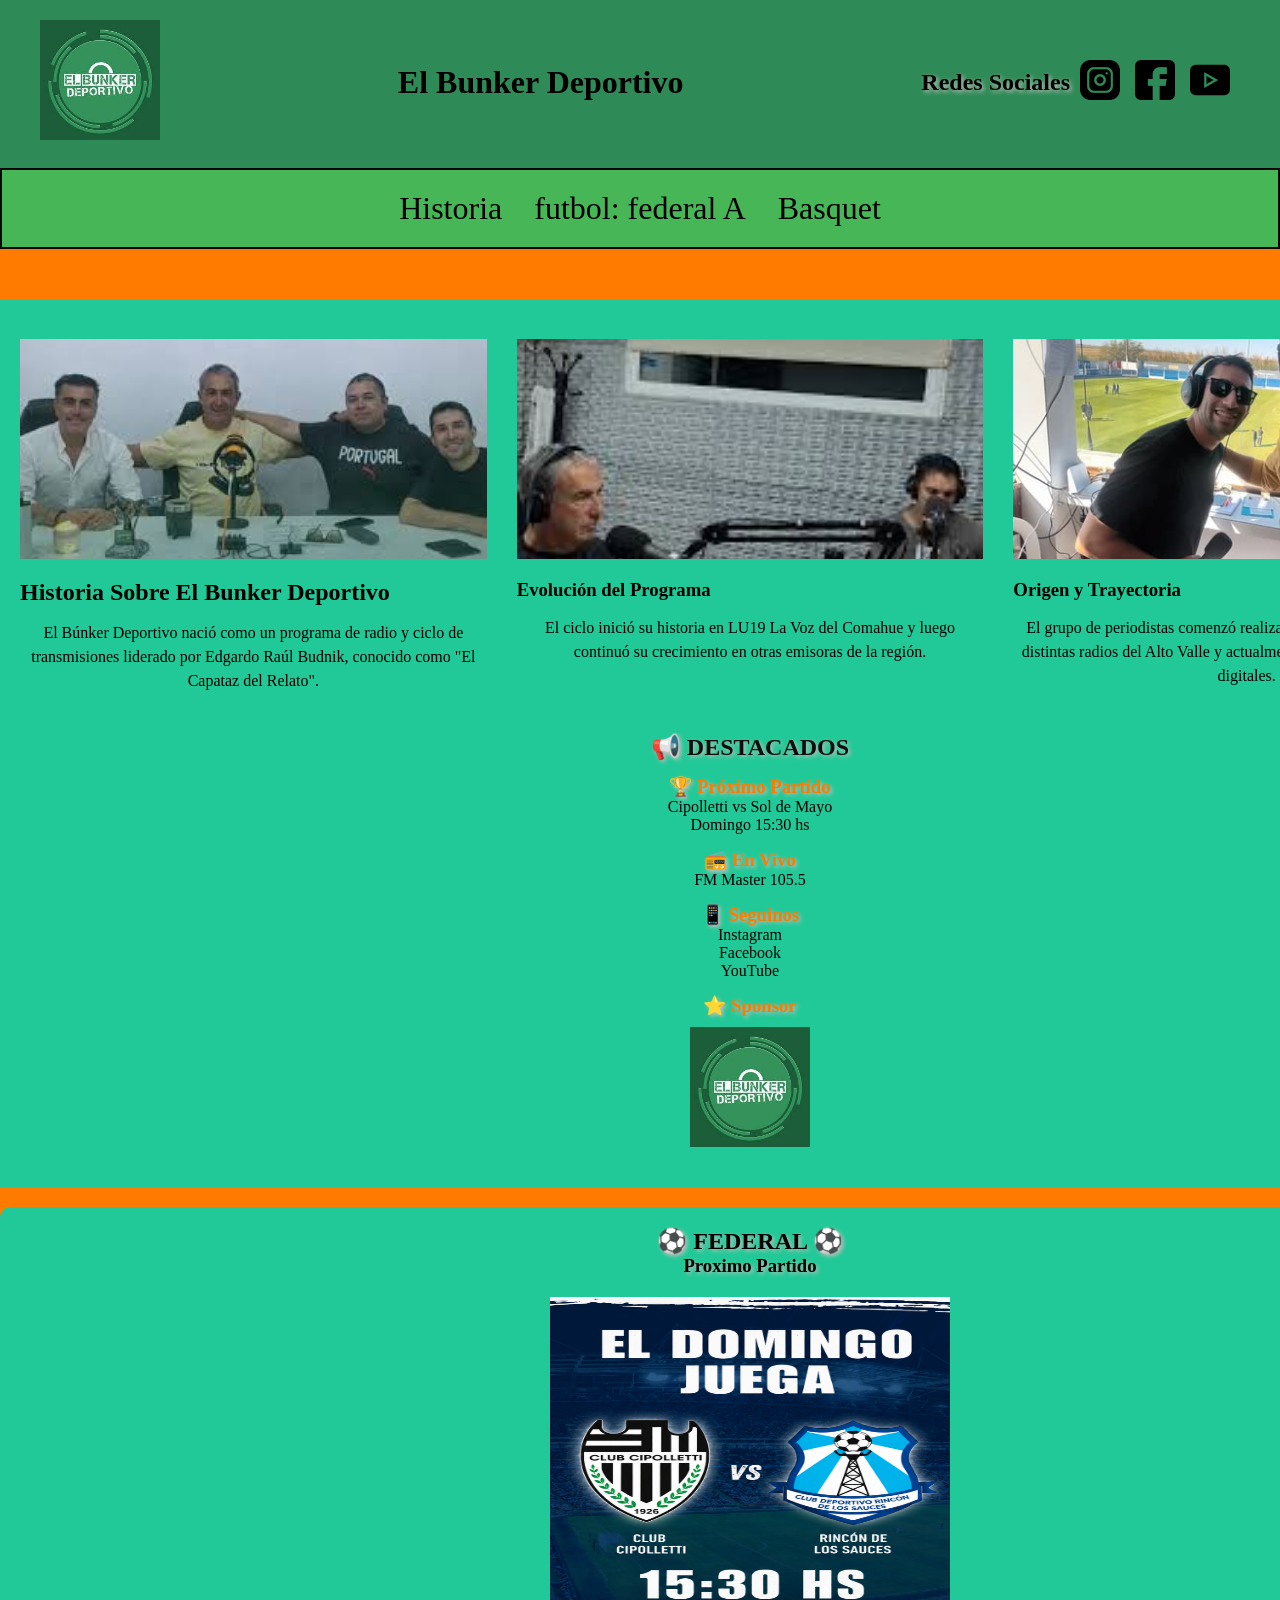
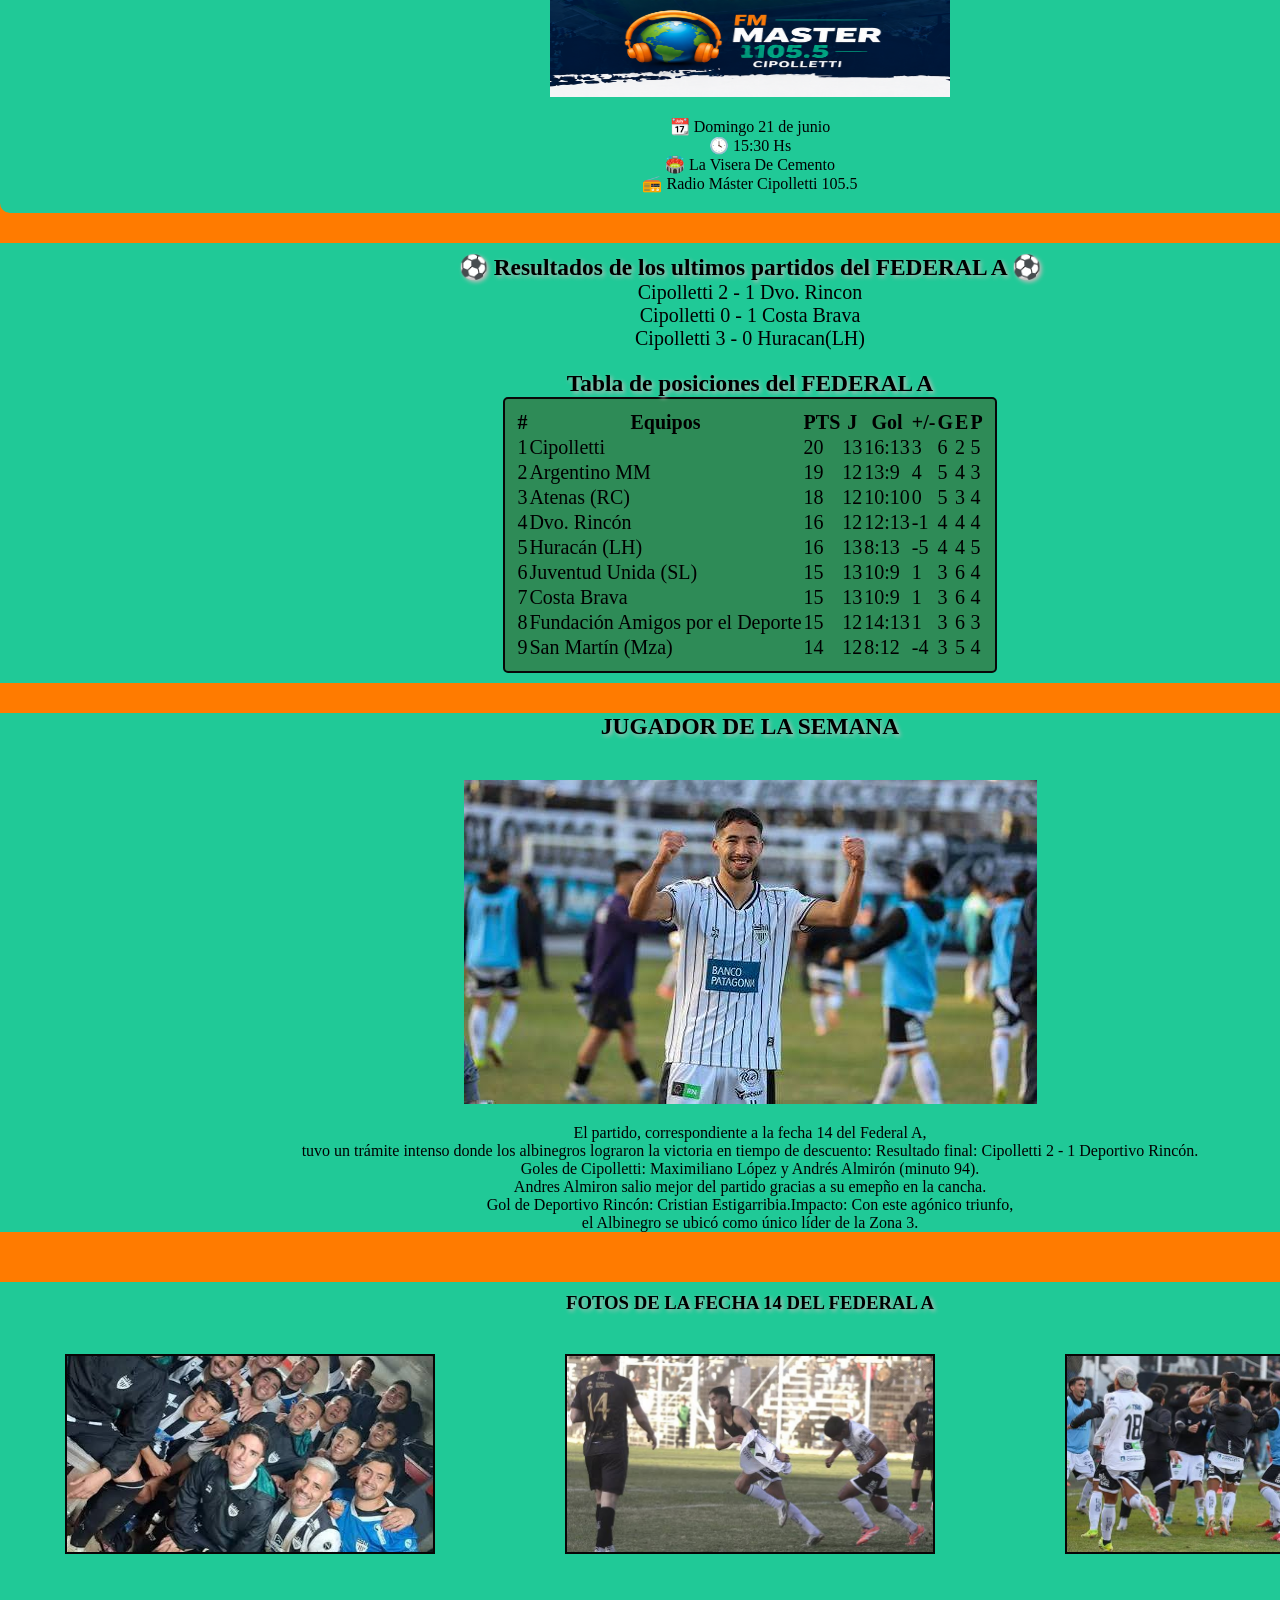
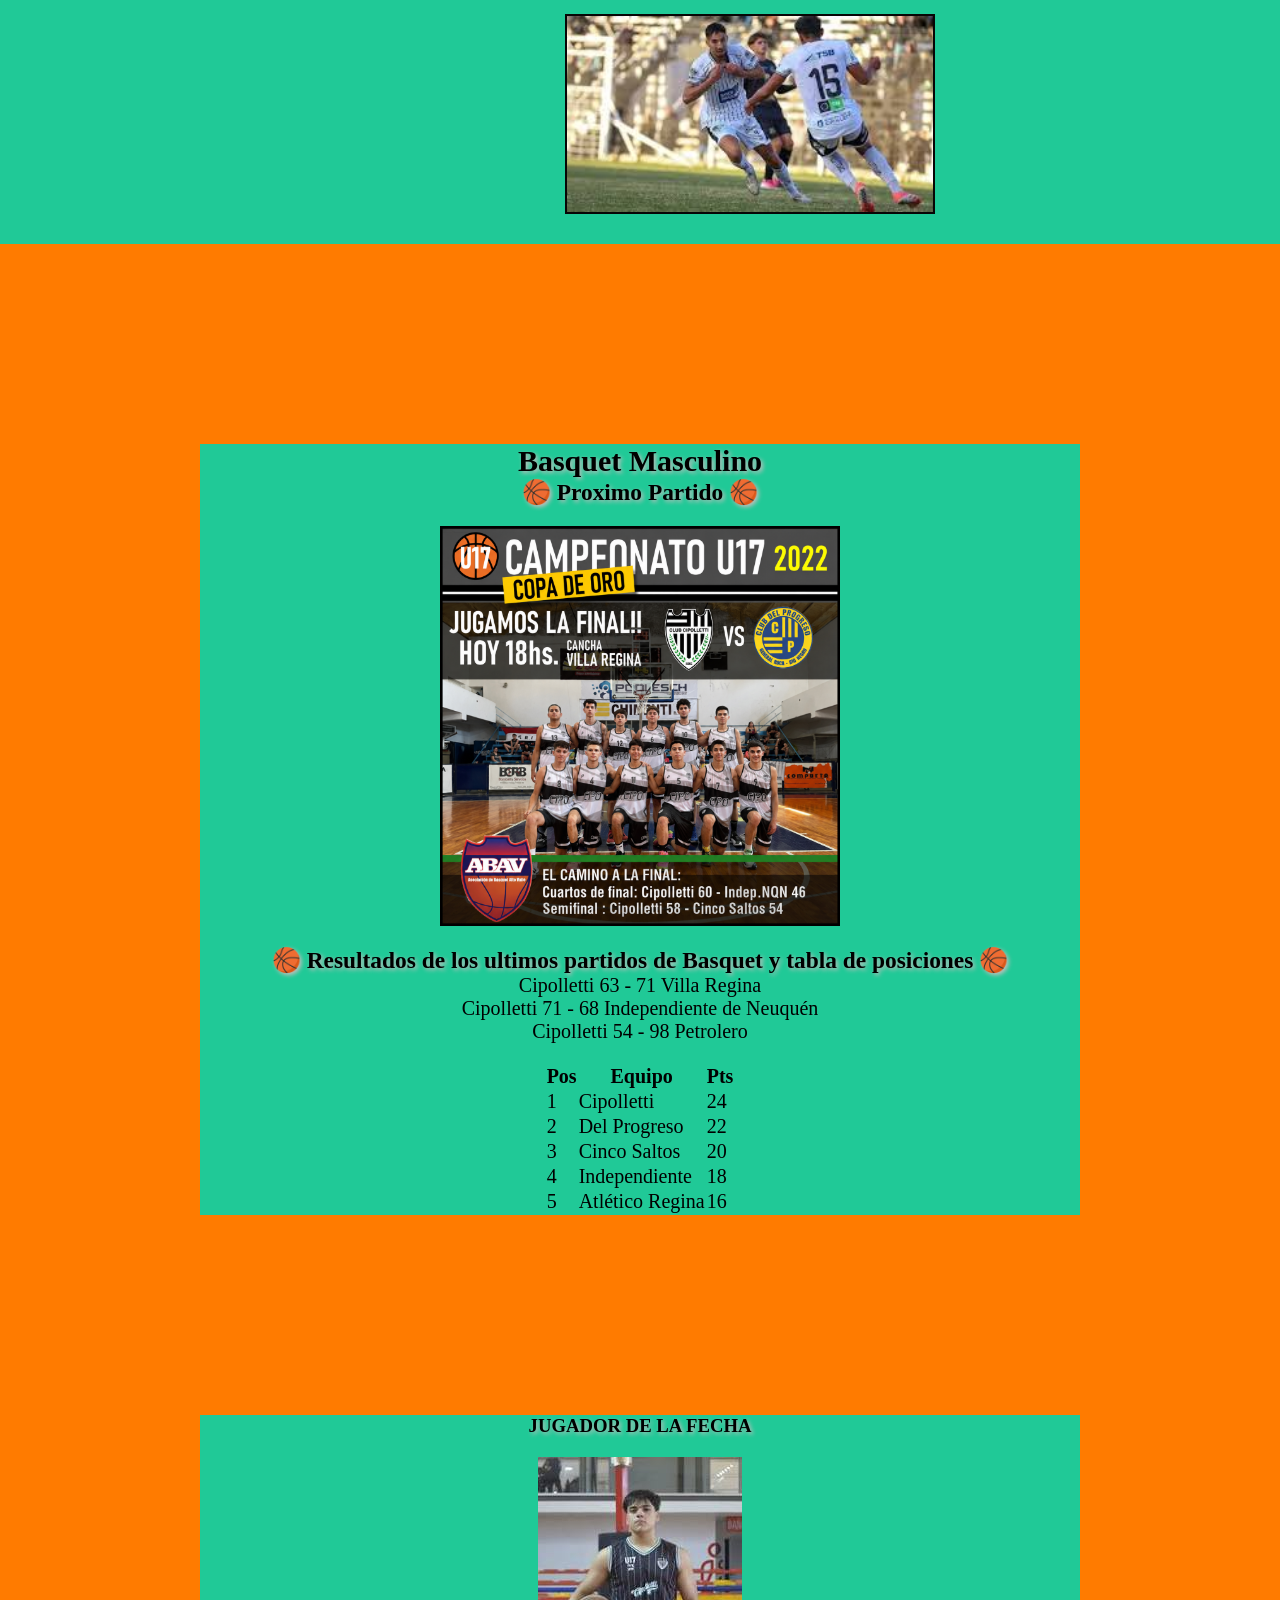
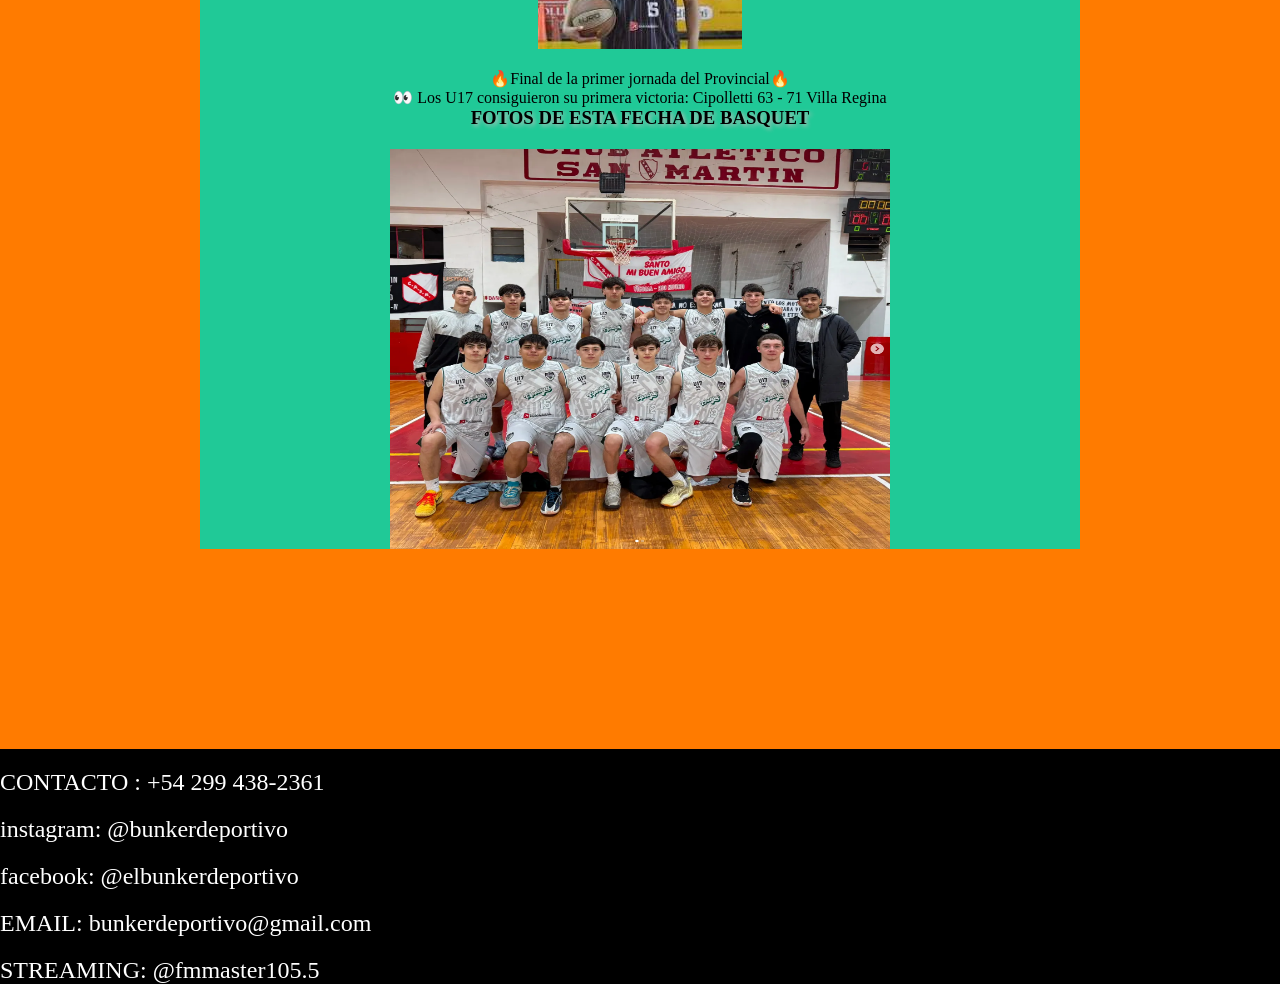
==== commit faa7d8e0: "termine" ====
--- a/index.html
+++ b/index.html
@@ -20,7 +20,7 @@
             <a href="https://www.youtube.com/@fmmaster105.5"> <img src="./assets/iutu.png" alt="red social"></a>
         </div>
     </header>
-    <nav>
+    <nav class="arriba">
         <ul>
             <li><a href="#historia">Historia</a></li>
             <li><a href="#federalA">futbol: federal A</a></li>
@@ -29,7 +29,6 @@
     </nav>
 
     <main class="container">
-
         <section class="noticias">
 
             <article>
@@ -65,173 +64,200 @@
                 </p>
             </article>
         </section>
+        <aside>
+            <h2>📢 DESTACADOS</h2>
+
+            <h3>🏆 Próximo Partido</h3>
+            <p>Cipolletti vs Sol de Mayo</p>
+            <p>Domingo 15:30 hs</p>
+
+            <h3>📻 En Vivo</h3>
+            <p>FM Master 105.5</p>
+
+            <h3>📱 Seguinos</h3>
+            <p>Instagram</p>
+            <p>Facebook</p>
+            <p>YouTube</p>
+
+            <h3>⭐ Sponsor</h3>
+            <img src="./assets/bunker logo.jpg" alt="logo">
+        </aside>
+        </div>
+        </section>
         <section class="federal">
-     
+
             <h2 id="federalA"> ⚽ FEDERAL ⚽ </h2>
-            <h3>  Proximo Partido </h3>
+            <h3> Proximo Partido </h3>
             <div class="proximopartido">
                 <img src="./assets/partido cipo ori.png" alt="img" class="imgpartido">
-                
+
             </div>
             <div>
-                    <p>📆 Domingo 21 de junio</p>
-                    <p>🕓 15:30 Hs</p>
-                    <p>🏟️ La Visera De Cemento</p>
-                    <p>📻 Radio Máster Cipolletti 105.5</p>
-
+                <p>📆 Domingo 21 de junio</p>
+                <p>🕓 15:30 Hs</p>
+                <p>🏟️ La Visera De Cemento</p>
+                <p>📻 Radio Máster Cipolletti 105.5</p>
+
+            </div>
+
+        </section>
+        <div class="containerr">
+            <section>
+                <h3> ⚽ Resultados de los ultimos partidos del FEDERAL A ⚽ </h3>
+                <p>Cipolletti 2 - 1 Dvo. Rincon</p>
+                <p>Cipolletti 0 - 1 Costa Brava </p>
+                <p>Cipolletti 3 - 0 Huracan(LH)</p>
+            </section>
+            <section>
+                <table class="table">
+                    <h3> Tabla de posiciones del FEDERAL A</h3>
+                    <tr>
+                        <th>#</th>
+                        <th>Equipos</th>
+                        <th>PTS</th>
+                        <th>J</th>
+                        <th>Gol</th>
+                        <th>+/-</th>
+                        <th>G</th>
+                        <th>E</th>
+                        <th>P</th>
+                    </tr>
+                    <tr>
+                        <td>1</td>
+                        <td>Cipolletti</td>
+                        <td>20</td>
+                        <td>13</td>
+                        <td>16:13</td>
+                        <td>3</td>
+                        <td>6</td>
+                        <td>2</td>
+                        <td>5</td>
+                    </tr>
+                    <tr>
+                        <td>2</td>
+                        <td>Argentino MM</td>
+                        <td>19</td>
+                        <td>12</td>
+                        <td>13:9</td>
+                        <td>4</td>
+                        <td>5</td>
+                        <td>4</td>
+                        <td>3</td>
+                    </tr>
+                    <tr>
+                        <td>3</td>
+                        <td>Atenas (RC)</td>
+                        <td>18</td>
+                        <td>12</td>
+                        <td>10:10</td>
+                        <td>0</td>
+                        <td>5</td>
+                        <td>3</td>
+                        <td>4</td>
+                    </tr>
+                    <tr>
+                        <td>4</td>
+                        <td>Dvo. Rincón</td>
+                        <td>16</td>
+                        <td>12</td>
+                        <td>12:13</td>
+                        <td>-1</td>
+                        <td>4</td>
+                        <td>4</td>
+                        <td>4</td>
+                    </tr>
+                    <tr>
+                        <td>5</td>
+                        <td>Huracán (LH)</td>
+                        <td>16</td>
+                        <td>13</td>
+                        <td>8:13</td>
+                        <td>-5</td>
+                        <td>4</td>
+                        <td>4</td>
+                        <td>5</td>
+                    </tr>
+                    <tr>
+                        <td>6</td>
+                        <td>Juventud Unida (SL)</td>
+                        <td>15</td>
+                        <td>13</td>
+                        <td>10:9</td>
+                        <td>1</td>
+                        <td>3</td>
+                        <td>6</td>
+                        <td>4</td>
+                    </tr>
+                    <tr>
+                        <td>7</td>
+                        <td>Costa Brava</td>
+                        <td>15</td>
+                        <td>13</td>
+                        <td>10:9</td>
+                        <td>1</td>
+                        <td>3</td>
+                        <td>6</td>
+                        <td>4</td>
+
+                    </tr>
+                    <tr>
+                        <td>8</td>
+                        <td>Fundación Amigos por el Deporte</td>
+                        <td>15</td>
+                        <td>12</td>
+                        <td>14:13</td>
+                        <td>1</td>
+                        <td>3</td>
+                        <td>6</td>
+                        <td>3</td>
+
+                    </tr>
+
+                    <tr>
+                        <td>9</td>
+                        <td>San Martín (Mza)</td>
+                        <td>14</td>
+                        <td>12</td>
+                        <td>8:12</td>
+                        <td>-4</td>
+                        <td>3</td>
+                        <td>5</td>
+                        <td>4</td>
+                    </tr>
+                </table>
+        </div>
+        <div>
+            <section>
+                <div class="xd">
+                    <h3> JUGADOR DE LA SEMANA </h3>
+                    <img src="./assets/jugador del parti.jpg" alt="">
                 </div>
-     
-    </section>
-    <section>
-        <h3> ⚽ Resultados de los ultimos partidos del FEDERAL A ⚽ </h3>
-        <p>Cipolletti 2 - 1 Dvo. Rincon</p>
-        <p>Cipolletti 0 - 1 Costa Brava </p>
-        <p>Cipolletti 3 - 0 Huracan(LH)</p>
-    </section>
-    <section>
-        <table>
-            <h3> Tabla de posiciones del FEDERAL A</h3>
-            <tr>
-                <th>#</th>
-                <th>Equipos</th>
-                <th>PTS</th>
-                <th>J</th>
-                <th>Gol</th>
-                <th>+/-</th>
-                <th>G</th>
-                <th>E</th>
-                <th>P</th>
-            </tr>
-            <tr>
-                <td>1</td>
-                <td>Cipolletti</td>
-                <td>20</td>
-                <td>13</td>
-                <td>16:13</td>
-                <td>3</td>
-                <td>6</td>
-                <td>2</td>
-                <td>5</td>
-            </tr>
-            <tr>
-                <td>2</td>
-                <td>Argentino MM</td>
-                <td>19</td>
-                <td>12</td>
-                <td>13:9</td>
-                <td>4</td>
-                <td>5</td>
-                <td>4</td>
-                <td>3</td>
-            </tr>
-            <tr>
-                <td>3</td>
-                <td>Atenas (RC)</td>
-                <td>18</td>
-                <td>12</td>
-                <td>10:10</td>
-                <td>0</td>
-                <td>5</td>
-                <td>3</td>
-                <td>4</td>
-            </tr>
-            <tr>
-                <td>4</td>
-                <td>Dvo. Rincón</td>
-                <td>16</td>
-                <td>12</td>
-                <td>12:13</td>
-                <td>-1</td>
-                <td>4</td>
-                <td>4</td>
-                <td>4</td>
-            </tr>
-            <tr>
-                <td>5</td>
-                <td>Huracán (LH)</td>
-                <td>16</td>
-                <td>13</td>
-                <td>8:13</td>
-                <td>-5</td>
-                <td>4</td>
-                <td>4</td>
-                <td>5</td>
-            </tr>
-            <tr>
-                <td>6</td>
-                <td>Juventud Unida (SL)</td>
-                <td>15</td>
-                <td>13</td>
-                <td>10:9</td>
-                <td>1</td>
-                <td>3</td>
-                <td>6</td>
-                <td>4</td>
-            </tr>
-            <tr>
-                <td>7</td>
-                <td>Costa Brava</td>
-                <td>15</td>
-                <td>13</td>
-                <td>10:9</td>
-                <td>1</td>
-                <td>3</td>
-                <td>6</td>
-                <td>4</td>
-
-            </tr>
-            <tr>
-                <td>8</td>
-                <td>Fundación Amigos por el Deporte</td>
-                <td>15</td>
-                <td>12</td>
-                <td>14:13</td>
-                <td>1</td>
-                <td>3</td>
-                <td>6</td>
-                <td>3</td>
-
-            </tr>
-
-            <tr>
-                <td>9</td>
-                <td>San Martín (Mza)</td>
-                <td>14</td>
-                <td>12</td>
-                <td>8:12</td>
-                <td>-4</td>
-                <td>3</td>
-                <td>5</td>
-                <td>4</td>
-            </tr>
-        </table>
-        <section>
-            <h3> JUGADOR DE LA SEMANA </h3>
-            <div>
-                <img src="./assets/jugador del parti.jpg" alt="">
-            </div>
-            <p>El partido, correspondiente a la fecha 14 del Federal A,</p>
-            <p>tuvo un trámite intenso donde los albinegros lograron la victoria en tiempo de descuento: Resultado
-                final: Cipolletti 2 - 1 Deportivo Rincón. </p>
-            <p>Goles de Cipolletti: Maximiliano López y Andrés Almirón (minuto 94).</p>
-            <p>Andres Almiron salio mejor del partido gracias a su emepño en la cancha.</p>
-            <p>Gol de Deportivo Rincón: Cristian Estigarribia.Impacto: Con este agónico triunfo,</p>
-            <p>el Albinegro se ubicó como único líder de la Zona 3.</p>
-        </section>
-        <section>
-            <h3>FOTOS DE LA FECHA 14 DEL FEDERAL A</h3>
-            <div class="galeria">
-                <img src="./assets/imagen 1111.jpg" alt="img">
-                <img src="./assets/imagen 222.jpg" alt="img">
-                <img src="./assets/imagen 333.jpg" alt="img">
-                <img src="./assets/imagen 444.jpg" alt="img">
-            </div>
-        </section>
-
+                <div class="aa">
+                    <p>El partido, correspondiente a la fecha 14 del Federal A,</p>
+                    <p>tuvo un trámite intenso donde los albinegros lograron la victoria en tiempo de descuento:
+                        Resultado
+                        final: Cipolletti 2 - 1 Deportivo Rincón. </p>
+                    <p>Goles de Cipolletti: Maximiliano López y Andrés Almirón (minuto 94).</p>
+                    <p>Andres Almiron salio mejor del partido gracias a su emepño en la cancha.</p>
+                    <p>Gol de Deportivo Rincón: Cristian Estigarribia.Impacto: Con este agónico triunfo,</p>
+                    <p>el Albinegro se ubicó como único líder de la Zona 3.</p>
+                </div>
+            </section>
+
+            <div class="fecha14">
+                <section>
+                    <h3>FOTOS DE LA FECHA 14 DEL FEDERAL A</h3>
+                    <div class="galeria">
+                        <img src="./assets/imagen 1111.jpg" alt="img">
+                        <img src="./assets/imagen 222.jpg" alt="img">
+                        <img src="./assets/imagen 333.jpg" alt="img">
+                        <img src="./assets/imagen 444.jpg" alt="img">
+                    </div>
+                </section>
+            </div>
     </main>
 
-    
-
+    <div class="basquet">
         <section>
             <div>
                 <h2 id="Basquet">Basquet Masculino</h2>
@@ -241,11 +267,12 @@
                 </div>
             </div>
             <section>
-                <h3> 🏀 Resultados de los ultimos partidos de Basquet 🏀 </h3>
+                <h3> 🏀 Resultados de los ultimos partidos de Basquet y tabla de posiciones 🏀 </h3>
                 <p>Cipolletti 63 - 71 Villa Regina </p>
                 <p>Cipolletti 71 - 68 Independiente de Neuquén </p>
                 <p>Cipolletti 54 - 98 Petrolero</p>
             </section>
+
         </section>
         <table>
             <tr>
@@ -284,6 +311,8 @@
                 <td>16</td>
             </tr>
         </table>
+    </div>
+    <div class="containeer">
         <section>
             <h3> JUGADOR DE LA FECHA </h3>
             <div>
@@ -292,13 +321,24 @@
             <p>🔥Final de la primer jornada del Provincial🔥</p>
             <p> 👀 Los U17 consiguieron su primera victoria: Cipolletti 63 - 71 Villa Regina</p>
         </section>
-        <section>
-            <h3>FOTOS DE ESTA FECHA DE BASQUET</h3>
-            <div class="galeriabasqeut">
-                <img src="./assets/u17.png" alt="img">
-            </div>
-        </section>
-        </main>
+        <div c>
+            <section>
+                <h3>FOTOS DE ESTA FECHA DE BASQUET</h3>
+                <div>
+                    <img src="./assets/u17.png" alt="img" class="imgbasquet">
+                </div>
+            </section>
+        </div>
+    </div>
+    </main>
+
+    <footer>
+        <a href="https://web.whatsapp.com/">CONTACTO : +54 299 438-2361</a>
+        <a href="https://www.instagram.com/">instagram: @bunkerdeportivo</a>
+        <a href="https://www.facebook.com/?locale=es_LA">facebook: @elbunkerdeportivo</a>
+        <a href="bunkerdeportivo@gmail.com">EMAIL: bunkerdeportivo@gmail.com</a>
+        <a href="https://www.youtube.com/@fmmaster105.5">STREAMING: @fmmaster105.5</a>
+    </footer>
 </body>
 
 </html>
--- a/index.css
+++ b/index.css
@@ -1,22 +1,31 @@
+/* Saca los espacios que vienen por defecto */
 * {
   margin: 0;
   padding: 0;
   box-sizing: border-box;
 }
 
+/* Color de fondo de la pagina */
 body {
-    background-color: #FF7B00;
-}
-
+  background-color: #FF7B00;
+}
+
+/* Encabezado */
 header {
   background-color: #2E8B57;
   display: flex;
+  /* pone todo en fila */
   justify-content: space-between;
-  align-items: center;
+  /* separa los elementos */
+  align-items: center;
+  /* centra verticalmente */
   padding: 20px 40px;
+  /* espacio interno */
   border-bottom: 4px solid #2E8B57;
-}
-
+  /* borde abajo */
+}
+
+/* Logo del header */
 header img {
   width: 120px;
   height: auto;
@@ -24,29 +33,35 @@
   margin: 0;
 }
 
+/* Titulo principal */
 h1 {
   text-align: center;
   flex: 1;
   font-size: 2rem;
 }
 
-/* Centrar todos los h2 y h3 */
+/* Centra los subtitulos */
 h2,
 h3 {
   text-align: center;
 }
 
+/* Redes sociales */
 .redes {
   display: flex;
+  /* pone todo en fila */
   align-items: center;
   gap: 15px;
+  /* espacio entre iconos */
   padding: 10px;
 }
 
+/* Tamaño del titulo */
 .redes h2 {
   font-size: 1.2em;
 }
 
+/* Iconos de redes */
 .redes img {
   width: 40px;
   height: 40px;
@@ -54,8 +69,10 @@
   margin: 0;
 }
 
+/* Menu de navegacion */
 nav ul {
   list-style: none;
+  /* saca los puntitos */
   display: flex;
   justify-content: center;
   gap: 2em;
@@ -65,116 +82,262 @@
   border: 2px solid #070606;
 }
 
+.arriba a {
+  color: #000;
+  text-decoration: none;
+  font-size: 2em;
+
+}
+
+.table {
+  background-color: #2E8B57;
+  border: 2px solid rgb(8, 8, 8);
+  border-radius: 5px;
+  padding: 10px;
+}
+
 /* Federal A */
-/* Main */
+/* Contenedor principal */
 .container {
-    width: 1500px;
-    margin: 50px auto;
-}
-
-h2,h3 {
-  text-align: center;
-  margin: 25px 0;
+  width: 1500px;
+  margin: 50px auto;
+  /* lo centra */
+}
+
+/* Titulos */
+h2,
+h3 {
+  text-align: center;
   text-shadow: 2px 2px 4px rgb(197, 190, 190);
-}
-
+  /* sombra */
+}
+
+aside {
+  background-color: #20C997;
+  padding: 20px;
+  text-align: center;
+}
+
+aside img {
+  width: 120px;
+  margin-top: 10px;
+}
+
+aside h2 {
+  color: #0b0e0c;
+}
+
+aside h3 {
+  color: #FF7B00;
+  margin-top: 15px;
+}
+
+
+/* Imagen del partido */
 .imgpartido {
   width: 300px;
   height: 400px;
 }
-.img{
+
+/* Imagen chica */
+.img {
   height: 10px;
   width: 20px;
 }
 
+/* Galeria */
 .galeria {
   display: flex;
   justify-content: center;
   flex-wrap: wrap;
+  /* baja las imagenes */
   width: 100%;
   margin-top: 20px;
   gap: 20px;
 }
 
+/* Imagenes de la galeria */
 .galeria img {
   width: 25%;
   height: 200px;
   object-fit: cover;
+  /* ajusta la imagen */
   border: 2px solid #070606;
 }
 
+/* Efecto al pasar el mouse */
 .galeria img:hover {
   transform: scale(1.05);
 }
 
-/* centrar todas las imagenes del trabajo */
+/* Centra todas las imagenes */
 img {
   display: block;
   margin: 20px auto;
 }
 
+/* Seccion de noticias */
 .noticias {
-    display: flex;
-    justify-content: space-between;
-    gap: 30px;
-    background-color: #20C997;
-    padding: 20px;
-}
-
+  display: flex;
+  justify-content: space-between;
+  gap: 30px;
+  background-color: #20C997;
+  padding: 20px;
+}
+
+/* Cada noticia */
 .noticias article {
-    width: 32%;
-}
-
+  width: 32%;
+}
+
+/* Imagen de las noticias */
 .noticias img {
-    width: 100%;
-    height: 220px;
-    object-fit: cover;
-}
-
+  width: 100%;
+  height: 220px;
+  object-fit: cover;
+}
+
+/* Titulos de noticias */
 .noticias h2,
 .noticias h3 {
-    color: black;
-    text-align: left;
-    margin: 15px 0;
-    text-shadow: none;
-}
-
+  color: black;
+  text-align: left;
+  margin: 15px 0;
+  text-shadow: none;
+}
+
+/* Texto de las noticias */
 .noticias p {
-    color: black;
-    line-height: 1.5;
-}
-
+  color: black;
+  line-height: 1.5;
+}
+
+/* Boton leer mas */
 .noticias a {
-    display: inline-block;
-    margin-top: 15px;
-    padding: 10px 20px;
-    background-color: #0d6efd;
-    color: white;
-    text-decoration: none;
-    border-radius: 5px;
-}
-.federal{
-    background-color: #20C997;
-    margin-top: 20px;
-    padding: 20px;
-    border-radius: 10px;
-}
-
-.proximopartido{
-    display: flex;
-    align-items: center;
-    justify-content: space-between;
-    gap: 30px;
-}
-
-.imgpartido{
-    width: 400px;
-}
-
-.datos{
-    display: flex;
-    flex-direction: column;
-    gap: 20px;
-    font-size: 20px;
-    align-items: center;
+  display: inline-block;
+  margin-top: 15px;
+  padding: 10px 20px;
+  background-color: #0d6efd;
+  color: white;
+  text-decoration: none;
+  /* saca el subrayado */
+  border-radius: 5px;
+  /* bordes redondos */
+}
+
+/* Seccion Federal */
+.federal {
+  background-color: #20C997;
+  margin-top: 20px;
+  padding: 20px;
+  border-radius: 10px;
+}
+
+/* Proximo partido */
+.proximopartido {
+  display: flex;
+  align-items: center;
+  justify-content: space-between;
+  gap: 30px;
+}
+
+/* Imagen mas grande */
+.imgpartido {
+  width: 400px;
+}
+
+/* Datos del partido */
+.datos {
+  display: flex;
+  flex-direction: column;
+  /* uno abajo del otro */
+  gap: 20px;
+  font-size: 20px;
+  align-items: center;
+}
+
+.containerr {
+  display: flex;
+  flex-direction: column;
+  /* uno abajo del otro */
+  gap: 20px;
+  font-size: 20px;
+  align-items: center;
+  background-color: #20C997;
+  margin-top: 1.5em;
+  padding: 10px;
+}
+
+p {
+  text-align: center;
+}
+
+.xd {
+  display: flex;
+  flex-direction: column;
+  /* uno abajo del otro */
+  gap: 20px;
+  font-size: 20px;
+  align-items: center;
+  background-color: #20C997;
+  margin-top: 1.5em;
+}
+
+.aa {
+  background-color: #20C997;
+}
+
+.fecha14 {
+  background-color: #20C997;
+    margin-top: 50px;
+    padding: 10px;
+}
+
+.basquet {
+  display: flex;
+  flex-direction: column;
+  /* uno abajo del otro */
+  gap: 20px;
+  font-size: 20px;
+  align-items: center;
+  background-color: #20C997;
+  margin-top: 1.5em;
+  margin: 200px;
+}
+
+.containeer {
+  background-color: #20C997;
+  margin-bottom: 0;
+}
+
+.imgbasquet {
+  width: 500px;
+  height: 400px;
+}
+
+/*footer*/
+footer {
+  display: flex;
+  justify-content: space-between;
+  align-items: flex-start;
+  margin: 0 auto;
+  gap: 20px;
+  margin-top: 1.5em;
+  background-color: #000;
+  flex-direction: column;
+  padding-top: 20px;
+  font-size: x-large;
+
+}
+
+footer a {
+  color: #fff;
+  text-decoration: none;
+}
+
+.containeer{
+  margin: 200px;
+}
+.todo{
+  margin: 30px;
 }
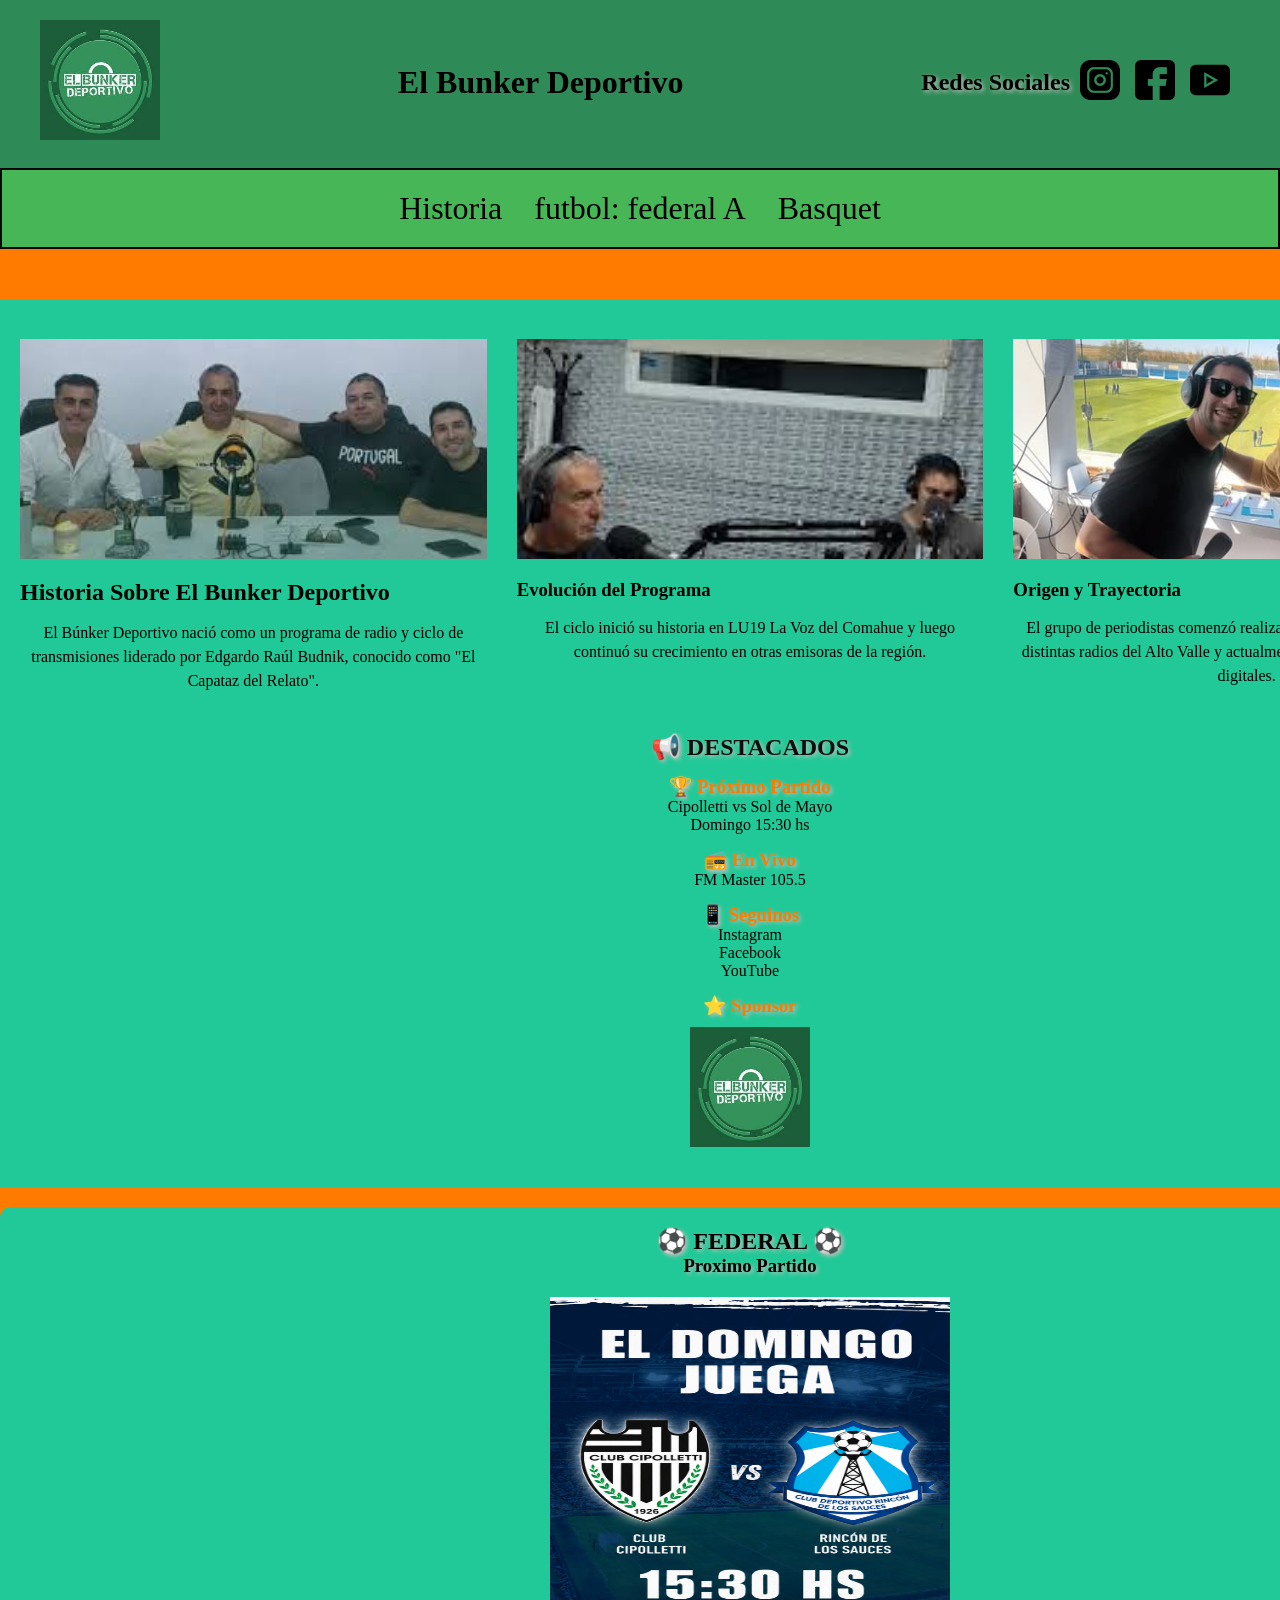
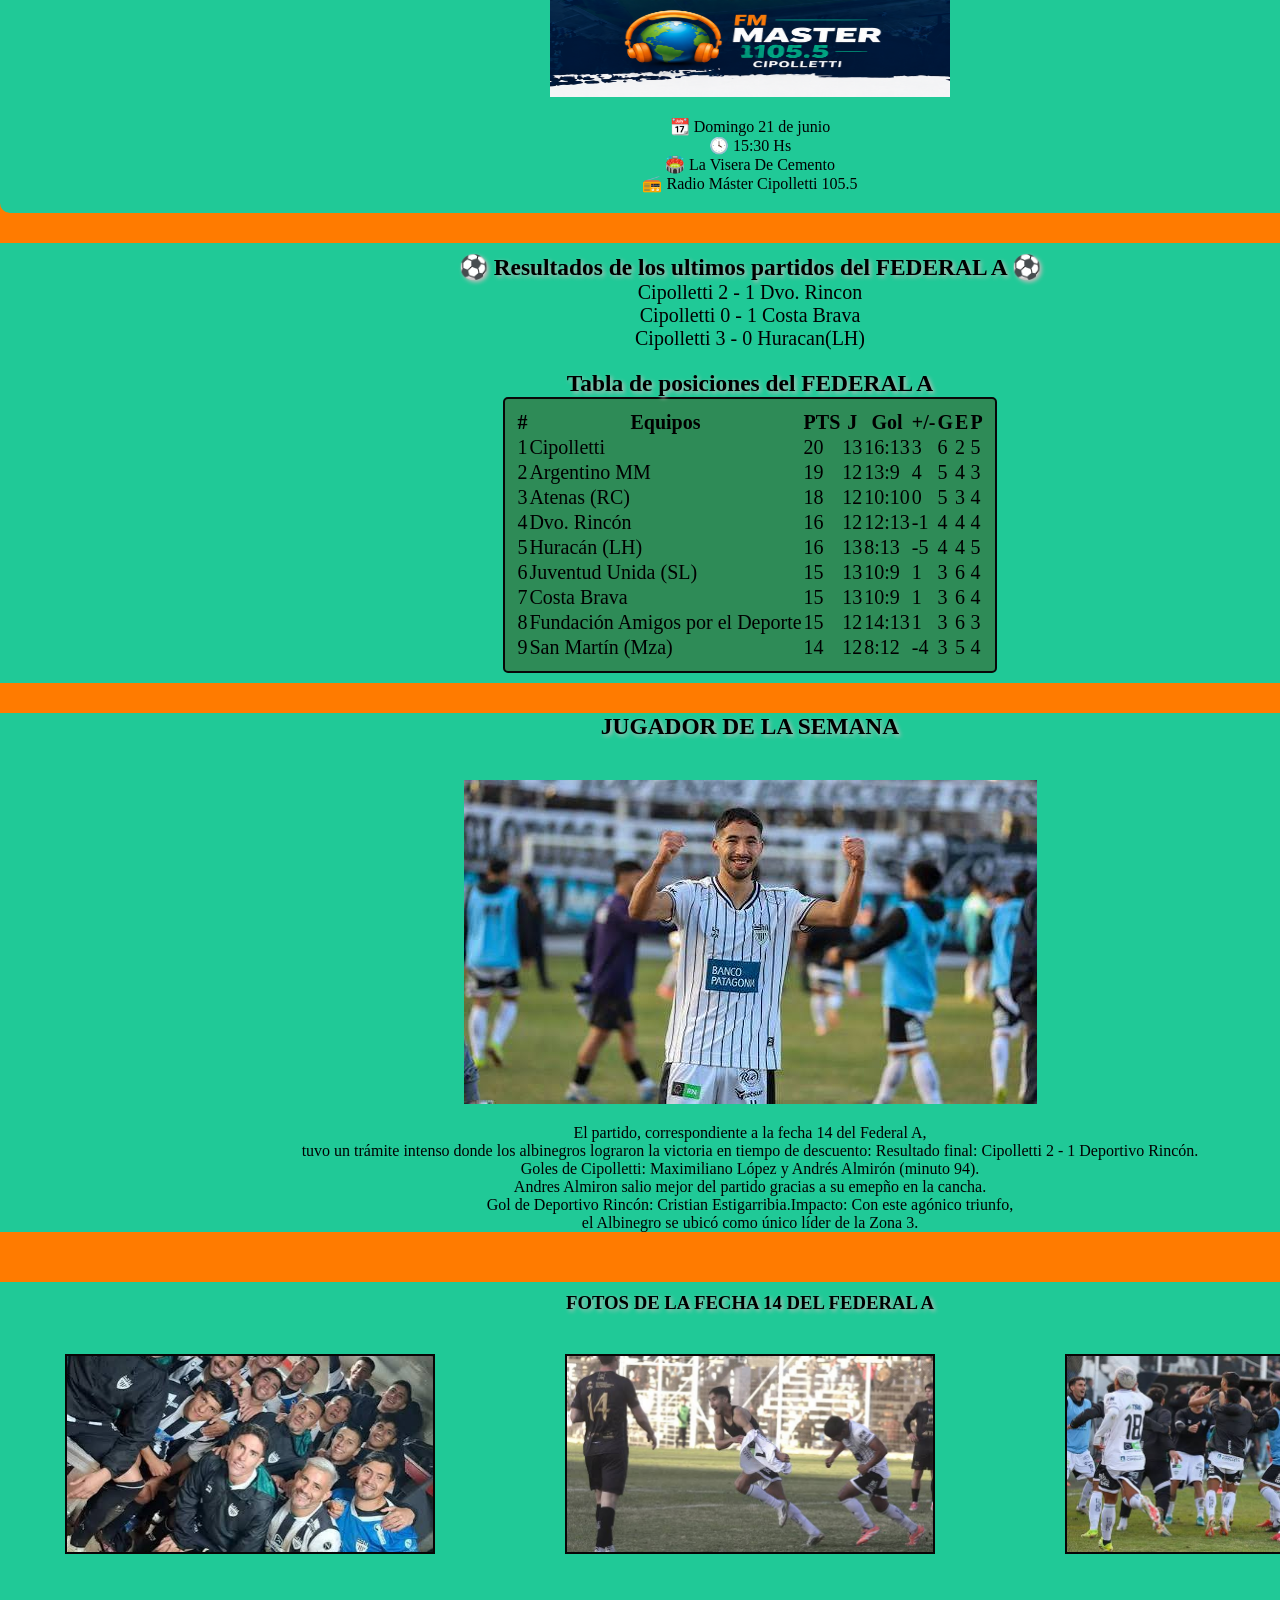
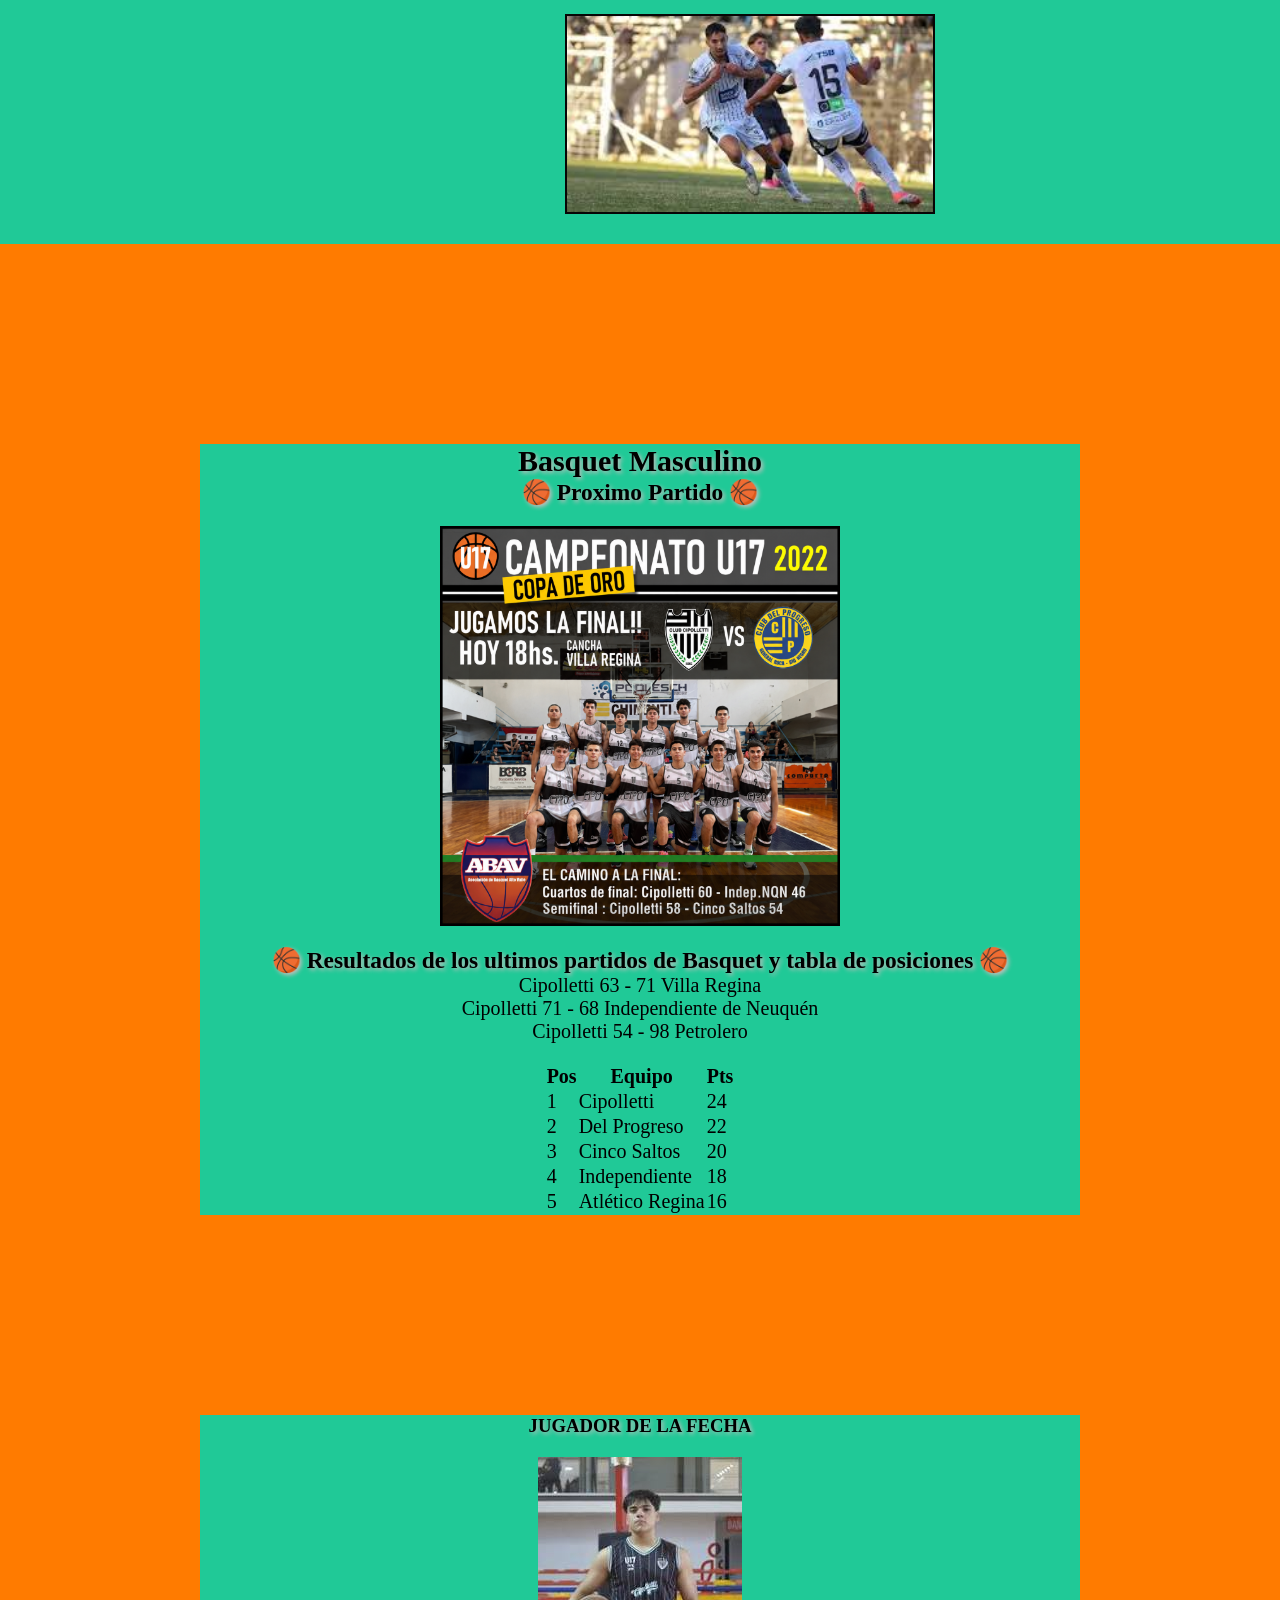
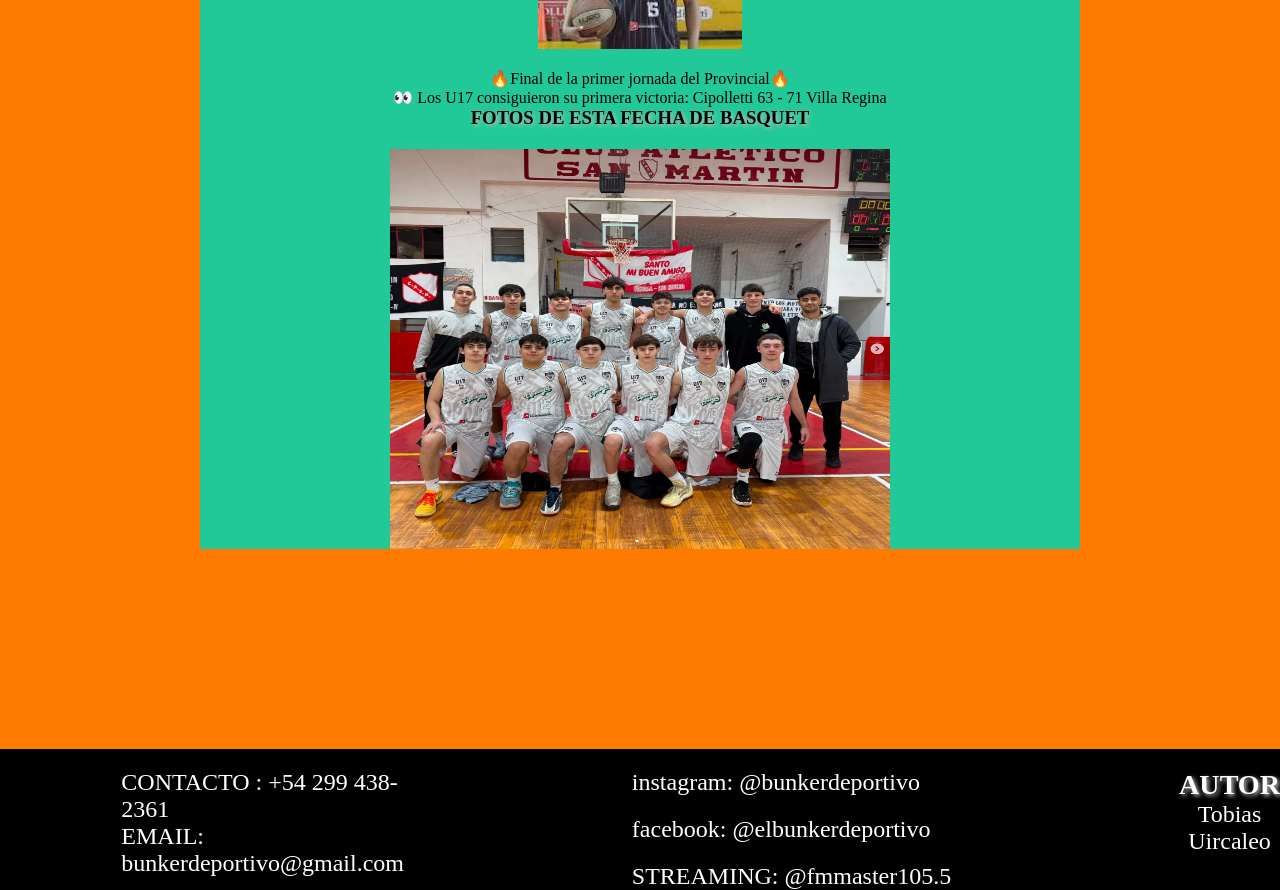
==== commit 8de8d881: "index terminado" ====
--- a/index.html
+++ b/index.html
@@ -228,11 +228,11 @@
         </div>
         <div>
             <section>
-                <div class="xd">
+                <div class="jugador">
                     <h3> JUGADOR DE LA SEMANA </h3>
                     <img src="./assets/jugador del parti.jpg" alt="">
                 </div>
-                <div class="aa">
+                <div class="info">
                     <p>El partido, correspondiente a la fecha 14 del Federal A,</p>
                     <p>tuvo un trámite intenso donde los albinegros lograron la victoria en tiempo de descuento:
                         Resultado
@@ -333,11 +333,22 @@
     </main>
 
     <footer>
+        /*primera columna*/
+        <div class="c1">
         <a href="https://web.whatsapp.com/">CONTACTO : +54 299 438-2361</a>
+         <a href="bunkerdeportivo@gmail.com">EMAIL: bunkerdeportivo@gmail.com</a>
+        </div>
+        /*segunda columna*/
+        <div class="redessociales">
         <a href="https://www.instagram.com/">instagram: @bunkerdeportivo</a>
         <a href="https://www.facebook.com/?locale=es_LA">facebook: @elbunkerdeportivo</a>
-        <a href="bunkerdeportivo@gmail.com">EMAIL: bunkerdeportivo@gmail.com</a>
         <a href="https://www.youtube.com/@fmmaster105.5">STREAMING: @fmmaster105.5</a>
+        </div>
+        /*tercera columna*/
+        <div class="autor">
+            <h3>AUTOR</h3>
+            <p>Tobias Uircaleo</p>
+        </div>
     </footer>
 </body>
 
--- a/index.css
+++ b/index.css
@@ -1,16 +1,16 @@
-/* Saca los espacios que vienen por defecto */
+/* saca los espacios que vienen por defecto */
 * {
   margin: 0;
   padding: 0;
   box-sizing: border-box;
 }
 
-/* Color de fondo de la pagina */
+/* folor de fondo de la pagina */
 body {
   background-color: #FF7B00;
 }
 
-/* Encabezado */
+/* encabezado */
 header {
   background-color: #2E8B57;
   display: flex;
@@ -25,7 +25,7 @@
   /* borde abajo */
 }
 
-/* Logo del header */
+/* logo del header */
 header img {
   width: 120px;
   height: auto;
@@ -33,20 +33,20 @@
   margin: 0;
 }
 
-/* Titulo principal */
+/* titulo principal */
 h1 {
   text-align: center;
   flex: 1;
   font-size: 2rem;
 }
 
-/* Centra los subtitulos */
+/* centra los subtitulos */
 h2,
 h3 {
   text-align: center;
 }
 
-/* Redes sociales */
+/* redes sociales */
 .redes {
   display: flex;
   /* pone todo en fila */
@@ -56,12 +56,12 @@
   padding: 10px;
 }
 
-/* Tamaño del titulo */
+/* tamaño del titulo */
 .redes h2 {
   font-size: 1.2em;
 }
 
-/* Iconos de redes */
+/* iconos de redes */
 .redes img {
   width: 40px;
   height: 40px;
@@ -69,7 +69,8 @@
   margin: 0;
 }
 
-/* Menu de navegacion */
+
+/* menu de navegacion */
 nav ul {
   list-style: none;
   /* saca los puntitos */
@@ -84,27 +85,27 @@
 
 .arriba a {
   color: #000;
-  text-decoration: none;
-  font-size: 2em;
+  text-decoration: none; /*le saca la barrita de abajo a los link*/
+  font-size: 2em; /*tamaño de letra*/
 
 }
 
 .table {
   background-color: #2E8B57;
   border: 2px solid rgb(8, 8, 8);
-  border-radius: 5px;
-  padding: 10px;
+  border-radius: 5px; /*lo redondea*/
+  padding: 10px; /*espacio entre los elementos*/
 }
 
 /* Federal A */
-/* Contenedor principal */
+/* contenedor principal */
 .container {
   width: 1500px;
-  margin: 50px auto;
+  margin: 50px auto; 
   /* lo centra */
 }
 
-/* Titulos */
+/* titulos */
 h2,
 h3 {
   text-align: center;
@@ -112,232 +113,263 @@
   /* sombra */
 }
 
+/* aside */
 aside {
-  background-color: #20C997;
-  padding: 20px;
-  text-align: center;
-}
-
+  background-color: #20C997; /* color de fondo */
+  padding: 20px; /* espacio interno */
+  text-align: center; /* centra el texto */
+}
+
+/* imagen del aside */
 aside img {
-  width: 120px;
-  margin-top: 10px;
-}
-
+  width: 120px; /* tamaño de la imagen */
+  margin-top: 10px; /* separa de arriba */
+}
+
+/* titulo del aside */
 aside h2 {
-  color: #0b0e0c;
-}
-
+  color: #0b0e0c; /* color del titulo */
+}
+
+/* subtitulo del aside */
 aside h3 {
-  color: #FF7B00;
-  margin-top: 15px;
-}
-
-
-/* Imagen del partido */
+  color: #FF7B00; /* color del subtitulo */
+  margin-top: 15px; /* espacio arriba */
+}
+
+/* imagen del partido */
 .imgpartido {
-  width: 300px;
-  height: 400px;
-}
-
-/* Imagen chica */
+  width: 300px; /* ancho */
+  height: 400px; /* alto */
+}
+
+
 .img {
-  height: 10px;
-  width: 20px;
-}
-
-/* Galeria */
+  width: 20px; /* ancho */
+  height: 10px; /* alto */
+}
+
+/* galeria del feral a*/
 .galeria {
-  display: flex;
-  justify-content: center;
-  flex-wrap: wrap;
-  /* baja las imagenes */
-  width: 100%;
-  margin-top: 20px;
-  gap: 20px;
-}
-
-/* Imagenes de la galeria */
+  display: flex; /* pone las imagenes en fila */
+  justify-content: center; /* centra las imagenes */
+  flex-wrap: wrap; /* baja las imagenes si no entran */
+  width: 100%; /* ocupa todo el ancho */
+  margin-top: 20px; /* espacio arriba */
+  gap: 20px; /* espacio entre imagenes */
+}
+
+/* imagenes de la galeria */
 .galeria img {
-  width: 25%;
-  height: 200px;
-  object-fit: cover;
-  /* ajusta la imagen */
-  border: 2px solid #070606;
-}
-
-/* Efecto al pasar el mouse */
+  width: 25%; /* ancho de cada imagen */
+  height: 200px; /* alto */
+  object-fit: cover; /* ajusta la imagen */
+  border: 2px solid #070606; /* borde negro */
+}
+
+/* efecto al pasar el mouse */
 .galeria img:hover {
-  transform: scale(1.05);
-}
-
-/* Centra todas las imagenes */
+  transform: scale(1.05); /* agranda un poco */
+}
+
+/* todas las imagenes */
 img {
-  display: block;
-  margin: 20px auto;
-}
-
-/* Seccion de noticias */
+  display: block; /* evita espacios raros */
+  margin: 20px auto; /* centra la imagen */
+}
+
+/*  noticias */
 .noticias {
-  display: flex;
-  justify-content: space-between;
-  gap: 30px;
-  background-color: #20C997;
-  padding: 20px;
-}
-
-/* Cada noticia */
+  display: flex; /* pone las noticias en fila */
+  justify-content: space-between; /* las separa */
+  gap: 30px; /* espacio entre noticias */
+  background-color: #20C997; /* color de fondo */
+  padding: 20px; /* espacio interno */
+}
+
+/* cada noticia */
 .noticias article {
-  width: 32%;
-}
-
-/* Imagen de las noticias */
+  width: 32%; /* ancho de cada noticia */
+}
+
+/* imagen de las noticias */
 .noticias img {
-  width: 100%;
-  height: 220px;
-  object-fit: cover;
-}
-
-/* Titulos de noticias */
+  width: 100%; /* ocupa todo el ancho */
+  height: 220px; /* alto */
+  object-fit: cover; /* ajusta la imagen */
+}
+
+/* titulos de noticias */
 .noticias h2,
 .noticias h3 {
-  color: black;
-  text-align: left;
-  margin: 15px 0;
-  text-shadow: none;
-}
-
-/* Texto de las noticias */
+  color: black; /* color del texto */
+  text-align: left; /* alinea a la izquierda */
+  margin: 15px 0; /* espacio arriba y abajo */
+  text-shadow: none; /* sin sombra */
+}
+
+/* texto de las noticias */
 .noticias p {
-  color: black;
-  line-height: 1.5;
-}
-
-/* Boton leer mas */
+  color: black; /* color del texto */
+  line-height: 1.5; /* separa las lineas */
+}
+
+/* boton leer mas */
 .noticias a {
-  display: inline-block;
-  margin-top: 15px;
-  padding: 10px 20px;
-  background-color: #0d6efd;
-  color: white;
-  text-decoration: none;
-  /* saca el subrayado */
-  border-radius: 5px;
-  /* bordes redondos */
-}
-
-/* Seccion Federal */
+  display: inline-block; /* se comporta como boton */
+  margin-top: 15px; /* espacio arriba */
+  padding: 10px 20px; /* espacio interno */
+  background-color: #0d6efd; /* color azul */
+  color: white; /* texto blanco */
+  text-decoration: none; /* saca el subrayado */
+  border-radius: 5px; /* bordes redondos */
+}
+
+/* seccion Federal */
 .federal {
-  background-color: #20C997;
-  margin-top: 20px;
-  padding: 20px;
-  border-radius: 10px;
-}
-
-/* Proximo partido */
+  background-color: #20C997; /* color de fondo */
+  margin-top: 20px; /* espacio arriba */
+  padding: 20px; /* espacio interno */
+  border-radius: 10px; /* bordes redondos */
+}
+
+/* proximo partido */
 .proximopartido {
-  display: flex;
-  align-items: center;
-  justify-content: space-between;
-  gap: 30px;
-}
-
-/* Imagen mas grande */
+  display: flex; /* pone todo en fila */
+  align-items: center; /* centra verticalmente */
+  justify-content: space-between; /* separa los elementos */
+  gap: 30px; /* espacio entre ellos */
+}
+
+/* imagen grande del partido */
 .imgpartido {
-  width: 400px;
-}
-
-/* Datos del partido */
+  width: 400px; /* ancho */
+}
+
+/* datos del partido */
 .datos {
-  display: flex;
-  flex-direction: column;
-  /* uno abajo del otro */
-  gap: 20px;
-  font-size: 20px;
-  align-items: center;
-}
-
+  display: flex; /* usa flex */
+  flex-direction: column; /* uno abajo del otro */
+  gap: 20px; /* espacio entre datos */
+  font-size: 20px; /* tamaño del texto */
+  align-items: center; /* centra el contenido */
+}
+
+/* contenedor */
 .containerr {
-  display: flex;
-  flex-direction: column;
-  /* uno abajo del otro */
-  gap: 20px;
-  font-size: 20px;
-  align-items: center;
-  background-color: #20C997;
-  margin-top: 1.5em;
-  padding: 10px;
-}
-
+  display: flex; /* usa flex */
+  flex-direction: column; /* uno abajo del otro */
+  gap: 20px; /* espacio */
+  font-size: 20px; /* tamaño del texto */
+  align-items: center; /* centra */
+  background-color: #20C997; /* color de fondo */
+  margin-top: 1.5em; /* espacio arriba */
+  padding: 10px; /* espacio interno */
+}
+
+/* todos los parrafos */
 p {
-  text-align: center;
-}
-
-.xd {
-  display: flex;
-  flex-direction: column;
-  /* uno abajo del otro */
-  gap: 20px;
-  font-size: 20px;
-  align-items: center;
-  background-color: #20C997;
-  margin-top: 1.5em;
-}
-
-.aa {
-  background-color: #20C997;
-}
-
+  text-align: center; /* centra el texto */
+}
+
+/* contenedor */
+.jugador {
+  display: flex; /* usa flex */
+  flex-direction: column; /* uno abajo del otro */
+  gap: 20px; /* espacio */
+  font-size: 20px; /* tamaño del texto */
+  align-items: center; /* centra */
+  background-color: #20C997; /* color de fondo */
+  margin-top: 1.5em; /* espacio arriba */
+}
+
+
+.info {
+  background-color: #20C997; /* color de fondo */
+}
+
+/* fecha */
 .fecha14 {
-  background-color: #20C997;
-    margin-top: 50px;
-    padding: 10px;
-}
-
+  background-color: #20C997; /* color de fondo */
+  margin-top: 50px; /* espacio arriba */
+  padding: 10px; /* espacio interno */
+}
+
+/* basquet */
 .basquet {
-  display: flex;
-  flex-direction: column;
-  /* uno abajo del otro */
-  gap: 20px;
-  font-size: 20px;
-  align-items: center;
-  background-color: #20C997;
-  margin-top: 1.5em;
-  margin: 200px;
-}
-
+  display: flex; /* usa flex */
+  flex-direction: column; /* uno abajo del otro */
+  gap: 20px; /* espacio */
+  font-size: 20px; /* tamaño del texto */
+  align-items: center; /* centra */
+  background-color: #20C997; /* color de fondo */
+  margin-top: 1.5em; /* espacio arriba */
+  margin: 200px; /* margen */
+}
+
+/* contenedor */
 .containeer {
-  background-color: #20C997;
-  margin-bottom: 0;
-}
-
+  background-color: #20C997; /* color de fondo */
+  margin-bottom: 0; /* sin margen abajo */
+}
+
+/* Imagen de basquet */
 .imgbasquet {
-  width: 500px;
-  height: 400px;
-}
-
-/*footer*/
+  width: 500px; /* ancho */
+  height: 400px; /* alto */
+}
+
+/* footer */
 footer {
-  display: flex;
-  justify-content: space-between;
-  align-items: flex-start;
-  margin: 0 auto;
-  gap: 20px;
-  margin-top: 1.5em;
-  background-color: #000;
-  flex-direction: column;
-  padding-top: 20px;
-  font-size: x-large;
-
-}
-
+  display: flex; /* pone las columnas en fila */
+  justify-content: space-between; /* las separa */
+  align-items: flex-start; /* arriba */
+  margin: 0 auto; /* centra */
+  gap: 20px; /* espacio */
+  margin-top: 1.5em; /* espacio arriba */
+  background-color: #000; /* fondo negro */
+  padding-top: 20px; /* espacio arriba */
+  font-size: x-large; /* texto grande */
+}
+
+/* links del footer */
 footer a {
-  color: #fff;
-  text-decoration: none;
-}
-
-.containeer{
-  margin: 200px;
-}
-.todo{
-  margin: 30px;
+  color: #fff; /* texto blanco */
+  text-decoration: none; /* saca el subrayado */
+  display: grid; /* uno abajo del otro */
+}
+
+/* titulos del footer */
+footer h3 {
+  color: #fff; /* texto blanco */
+}
+
+/* parrafos del footer */
+footer p {
+  color: #fff; /* texto blanco */
+  align-items: end; /* alinea abajo */
+}
+
+/* redes sociales */
+.redessociales {
+  display: grid; /* uno abajo del otro */
+  justify-content: center; /* centra */
+  flex-wrap: wrap; 
+  width: 100%; /* ocupa todo */
+  gap: 20px; /* espacio */
+}
+
+/* Autor */
+.autor {
+  justify-content: flex-end; /* se muestra a la derecha */
+}
+
+/* contenedor */
+.containeer {
+  margin: 200px; /* margin */
+}
+
+/* contenedor general */
+.todo {
+  margin: 30px; /* margen general */
 }
